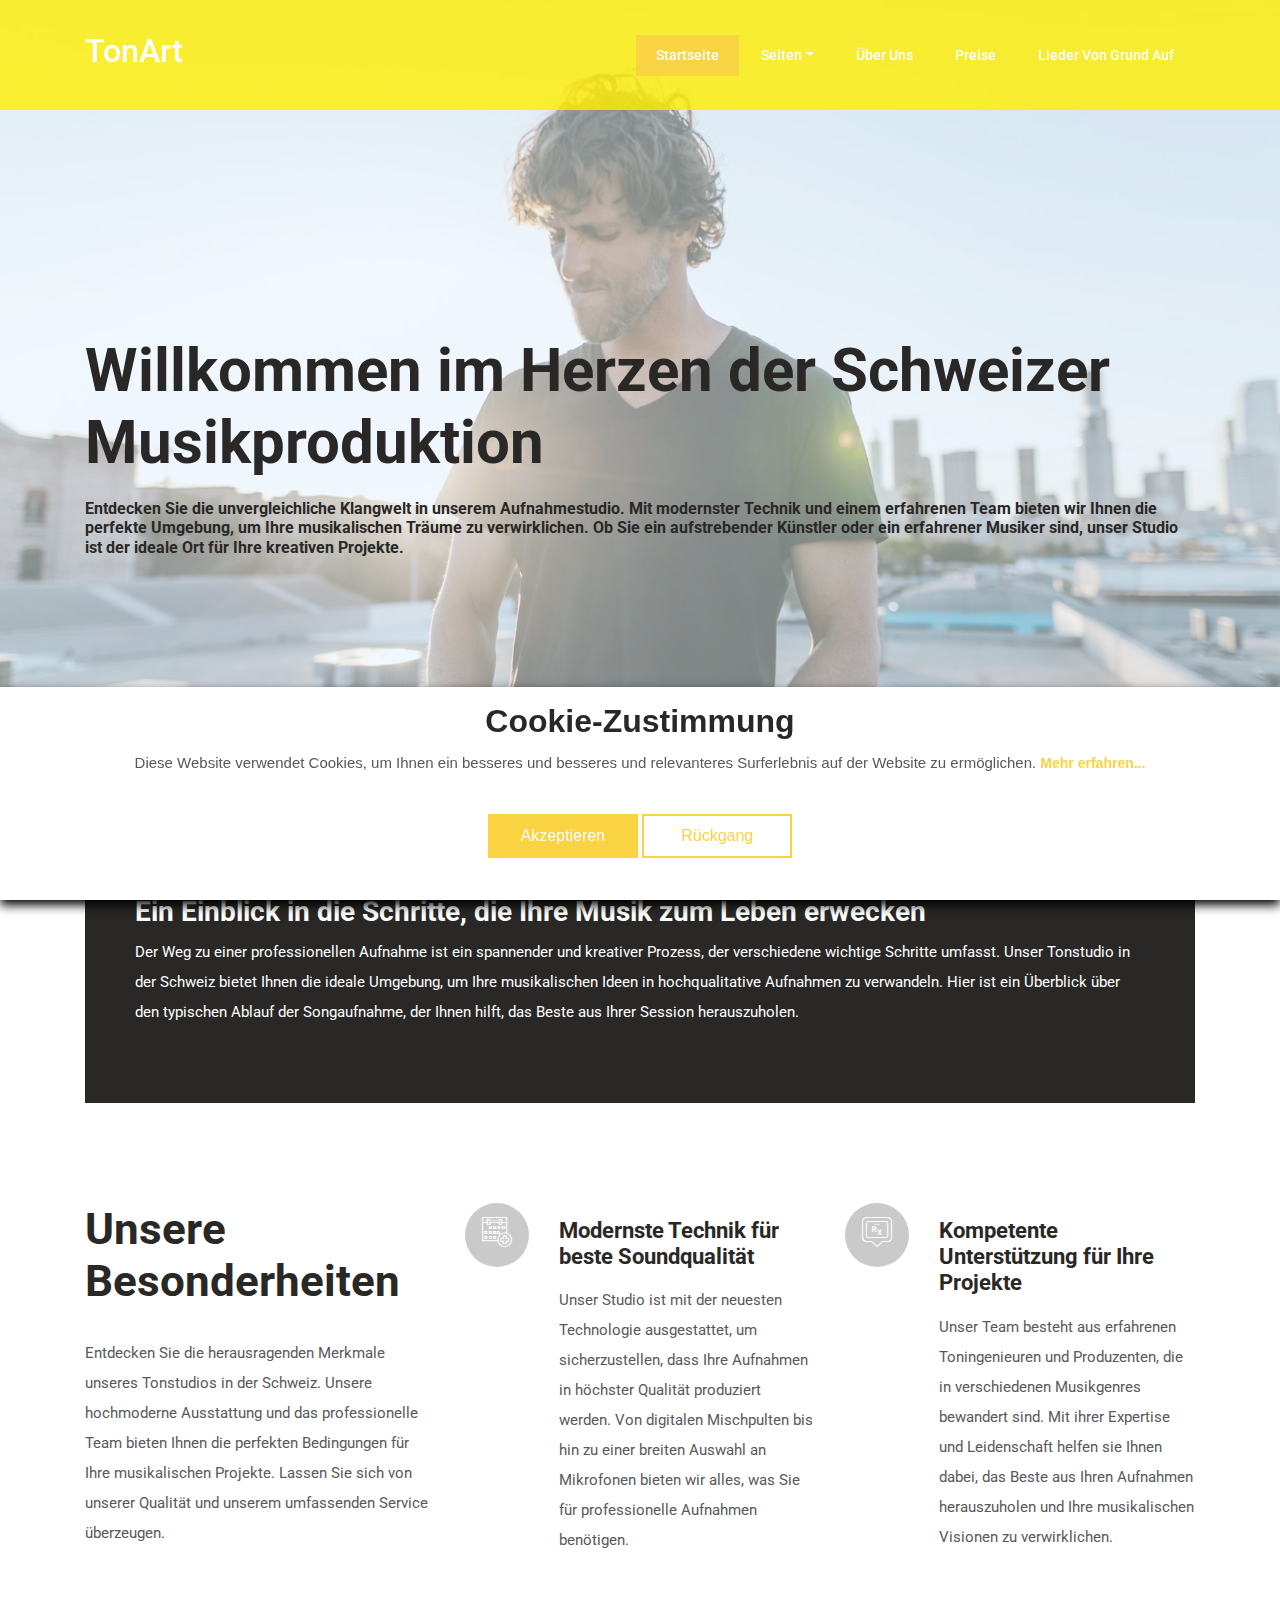
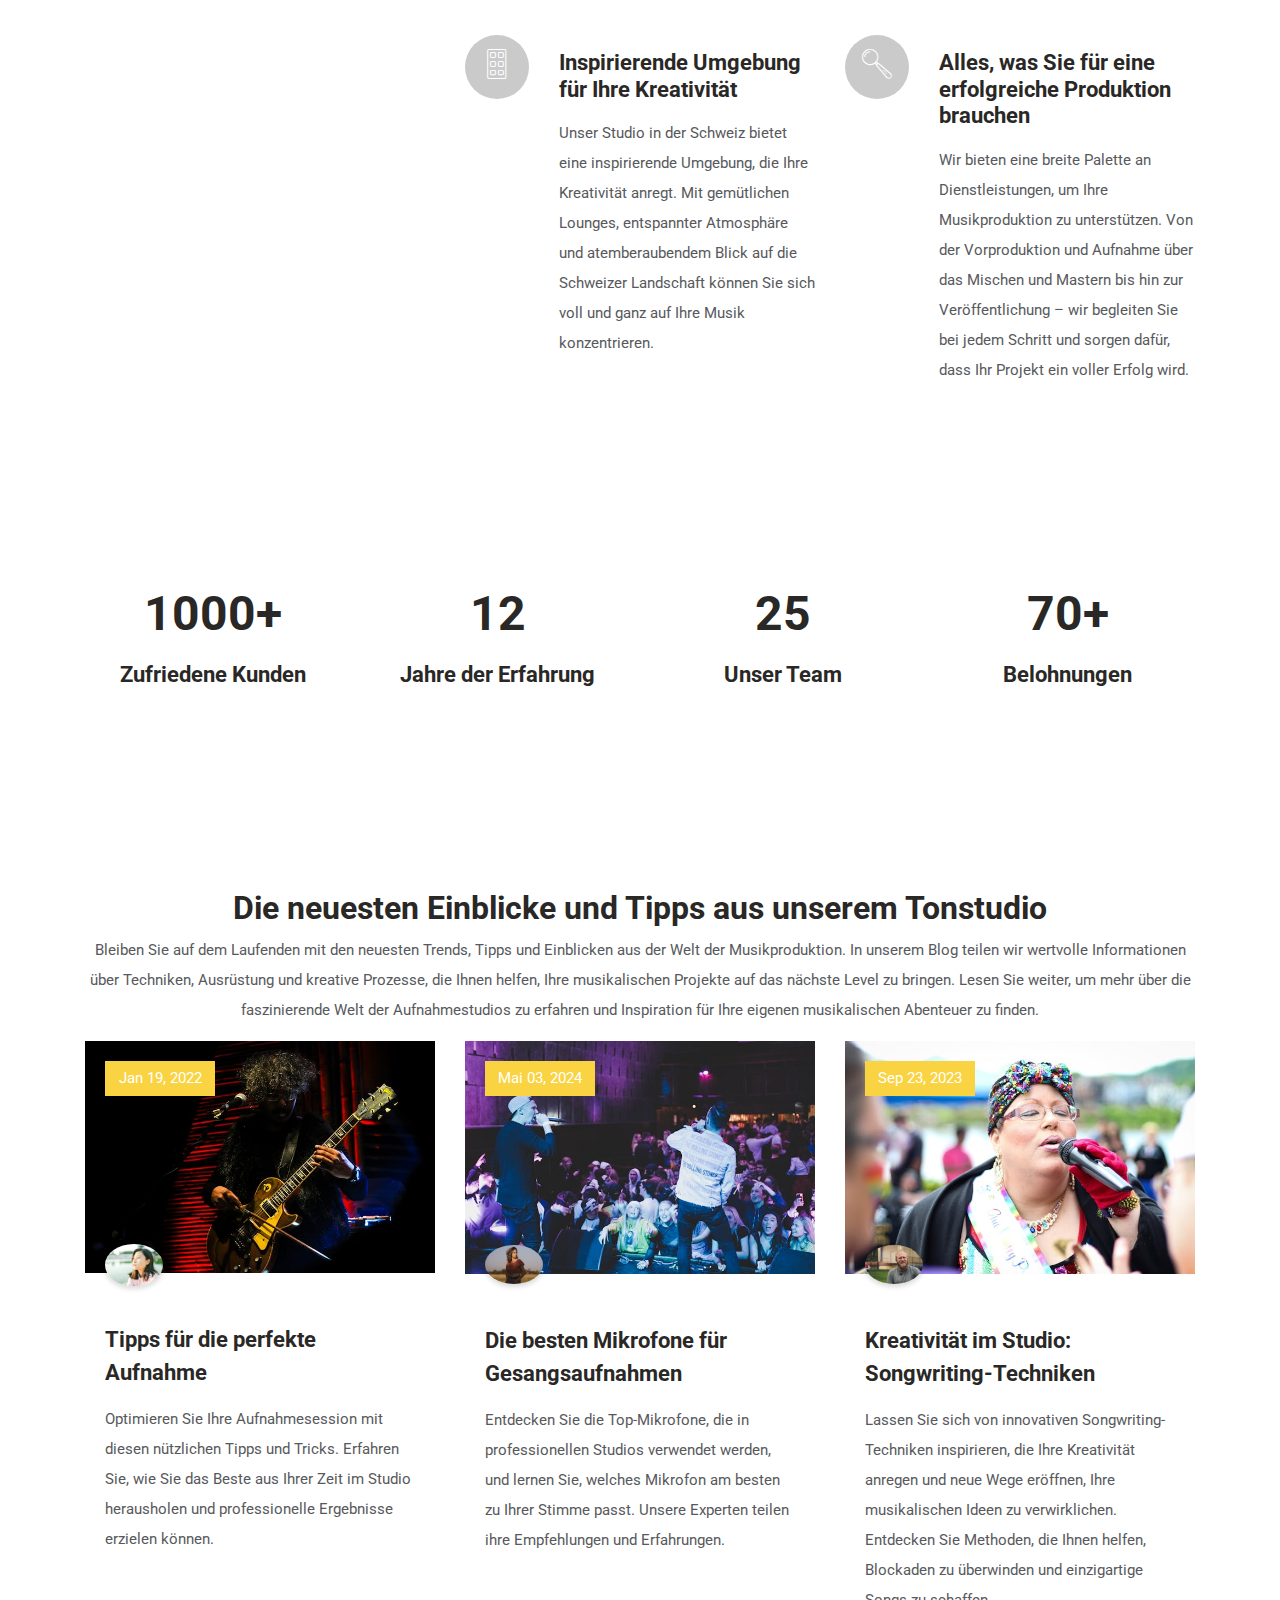
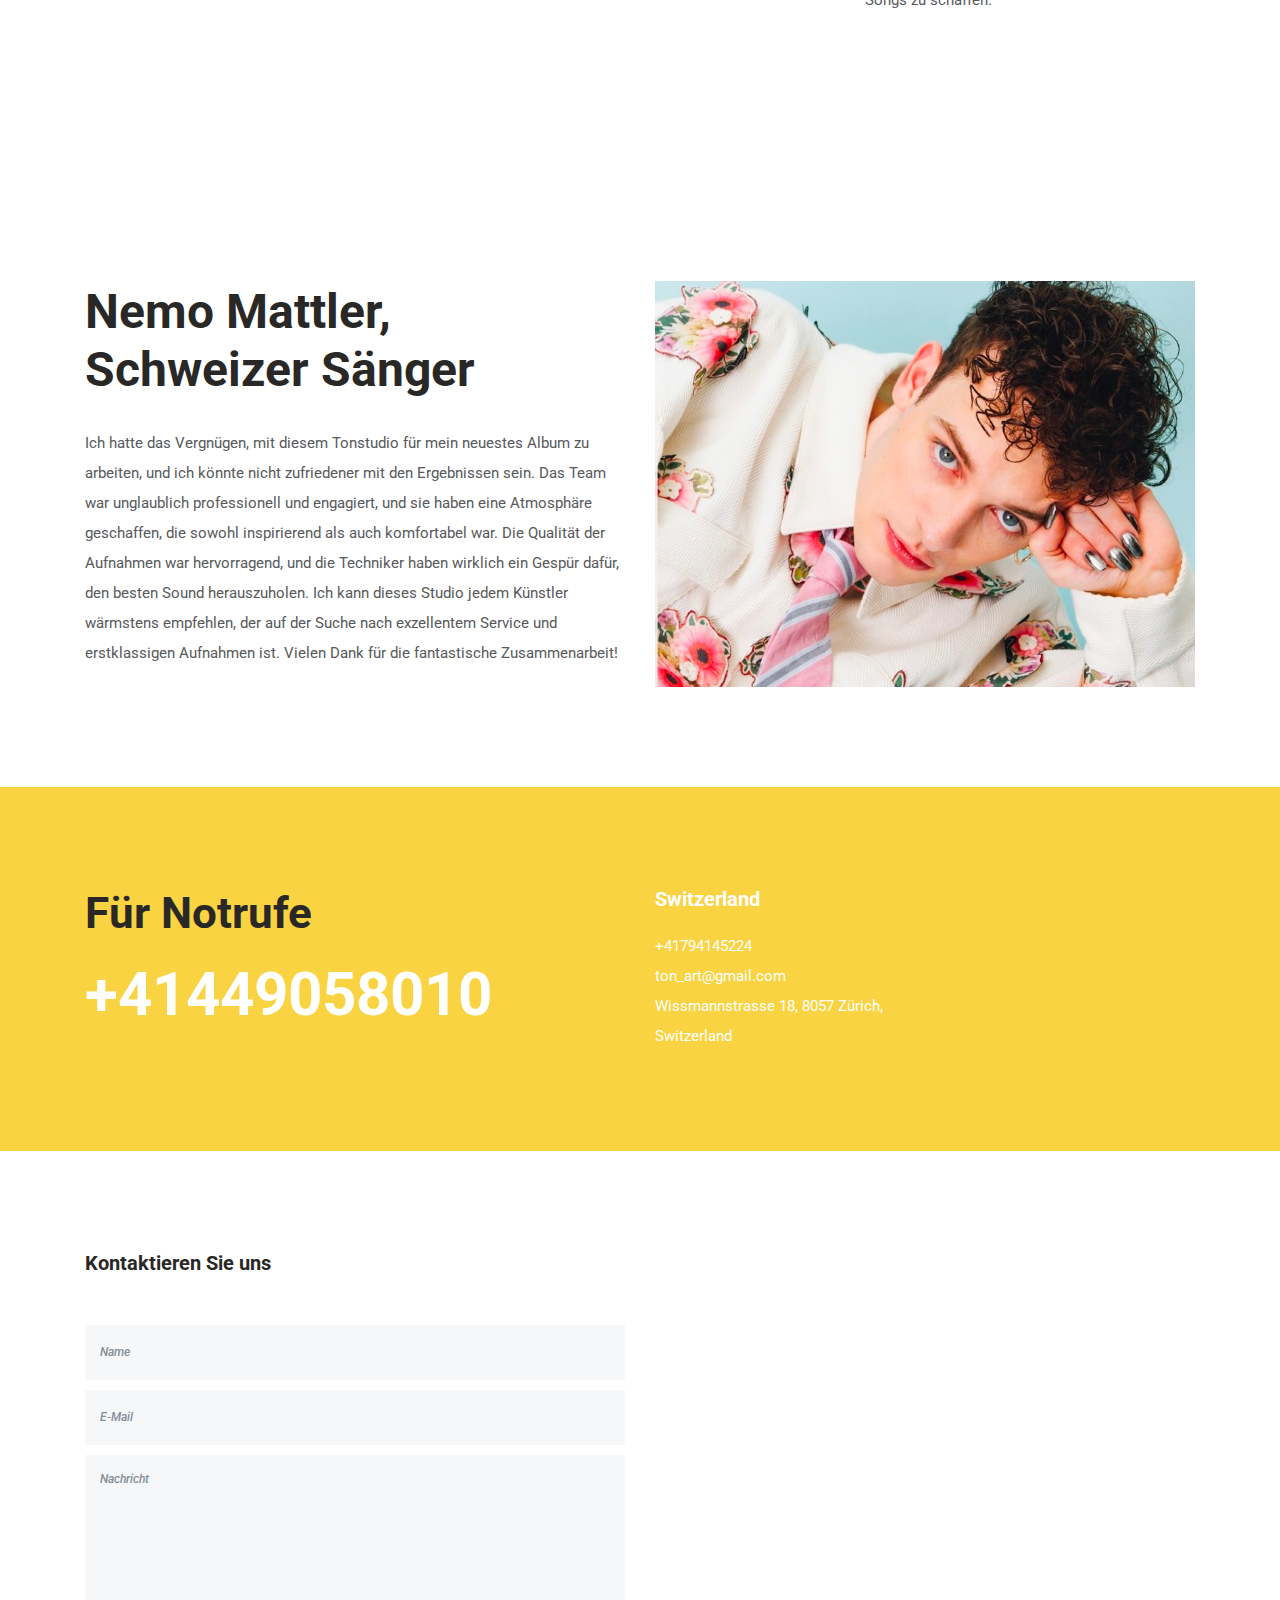
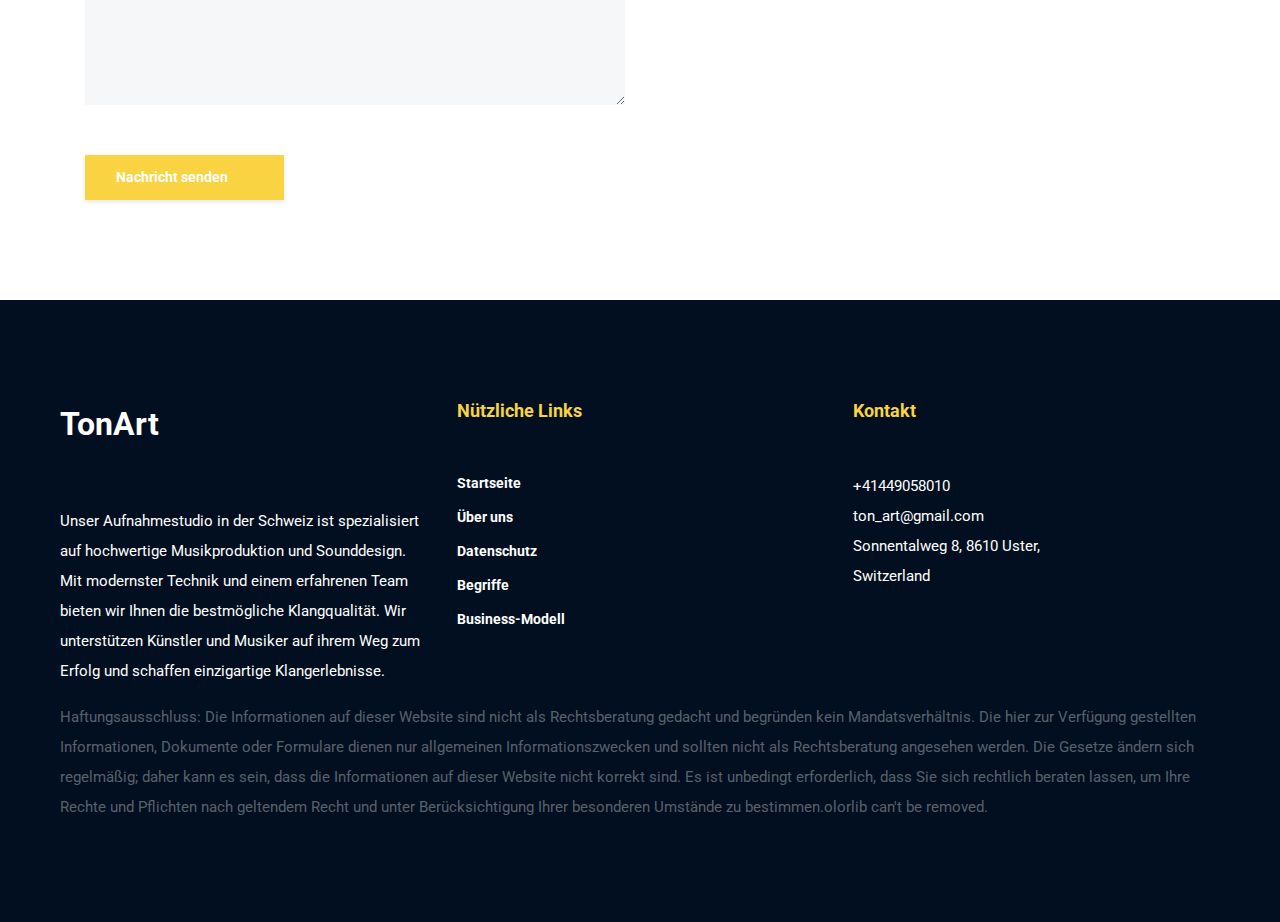
==== index.html @ a9abf03f "WIP" ====
<!DOCTYPE html>
<html lang="en">
    <head>
        <meta charset="UTF-8" />
        <meta name="description" content="" />
        <meta http-equiv="X-UA-Compatible" content="IE=edge" />
        <meta
            name="viewport"
            content="width=device-width, initial-scale=1, shrink-to-fit=no"
        />

        <!-- Title  -->
        <title>TonArt</title>

        <!-- Favicon  -->
        <link rel="icon" href="img/core-img/favicon.ico" />

        <!-- Style CSS -->
        <link rel="stylesheet" href="style.css" />
    </head>

    <body>
        <!-- Preloader -->
        <div id="preloader">
            <div class="medilife-load"></div>
        </div>

        <!-- ***** Header Area Start ***** -->
        <header class="header-area">
            <!-- Main Header Area -->
            <div class="main-header-area" id="stickyHeader">
                <div class="container h-100">
                    <div class="row h-100 align-items-center">
                        <div class="col-12 h-100">
                            <div class="main-menu h-100">
                                <nav class="navbar h-100 navbar-expand-lg">
                                    <!-- Logo Area  -->
                                    <a class="navbar-brand" href="index.html"
                                        ><h2 class="text-white">TonArt</h2></a
                                    >

                                    <button
                                        class="navbar-toggler"
                                        type="button"
                                        data-toggle="collapse"
                                        data-target="#medilifeMenu"
                                        aria-controls="medilifeMenu"
                                        aria-expanded="false"
                                        aria-label="Toggle navigation"
                                    >
                                        <span
                                            class="navbar-toggler-icon"
                                        ></span>
                                    </button>

                                    <div
                                        class="collapse navbar-collapse"
                                        id="medilifeMenu"
                                    >
                                        <!-- Menu Area -->
                                        <ul class="navbar-nav ml-auto">
                                            <li class="nav-item active">
                                                <a
                                                    class="nav-link"
                                                    href="index.html"
                                                    >Startseite
                                                    <span class="sr-only"
                                                        >(current)</span
                                                    ></a
                                                >
                                            </li>
                                            <li class="nav-item dropdown">
                                                <a
                                                    class="nav-link dropdown-toggle"
                                                    href="#"
                                                    id="navbarDropdown"
                                                    role="button"
                                                    data-toggle="dropdown"
                                                    aria-haspopup="true"
                                                    aria-expanded="false"
                                                    >Seiten</a
                                                >
                                                <div
                                                    class="dropdown-menu"
                                                    aria-labelledby="navbarDropdown"
                                                >
                                                    <a
                                                        class="dropdown-item"
                                                        href="work-with-stars.html"
                                                        >Arbeit mit Stars</a
                                                    >
                                                    <a
                                                        class="dropdown-item"
                                                        href="songs-production.html"
                                                        >Produktion von
                                                        Liedern</a
                                                    >
                                                </div>
                                            </li>
                                            <li class="nav-item">
                                                <a
                                                    class="nav-link"
                                                    href="about-us.html"
                                                    >Über uns</a
                                                >
                                            </li>
                                            <li class="nav-item">
                                                <a
                                                    class="nav-link"
                                                    href="price.html"
                                                    >Preise</a
                                                >
                                            </li>
                                            <li class="nav-item">
                                                <a
                                                    class="nav-link"
                                                    href="songs-from-scratch.html"
                                                    >Lieder von Grund auf</a
                                                >
                                            </li>
                                        </ul>
                                        <!-- Appointment Button -->
                                    </div>
                                </nav>
                            </div>
                        </div>
                    </div>
                </div>
            </div>
        </header>
        <!-- ***** Header Area End ***** -->

        <!-- ***** Hero Area Start ***** -->
        <section class="hero-area">
            <div class="hero-slides owl-carousel">
                <!-- Single Hero Slide -->
                <div
                    class="single-hero-slide bg-img bg-overlay-white"
                    style="background-image: url(img/bg-img/hero1.jpg)"
                >
                    <div class="container h-100">
                        <div class="row h-100 align-items-center">
                            <div class="col-12">
                                <div class="hero-slides-content">
                                    <h2
                                        data-animation="fadeInUp"
                                        data-delay="100ms"
                                    >
                                        Willkommen im Herzen der Schweizer
                                        Musikproduktion
                                    </h2>
                                    <h6
                                        data-animation="fadeInUp"
                                        data-delay="400ms"
                                    >
                                        Entdecken Sie die unvergleichliche
                                        Klangwelt in unserem Aufnahmestudio. Mit
                                        modernster Technik und einem erfahrenen
                                        Team bieten wir Ihnen die perfekte
                                        Umgebung, um Ihre musikalischen Träume
                                        zu verwirklichen. Ob Sie ein
                                        aufstrebender Künstler oder ein
                                        erfahrener Musiker sind, unser Studio
                                        ist der ideale Ort für Ihre kreativen
                                        Projekte.
                                    </h6>
                                </div>
                            </div>
                        </div>
                    </div>
                </div>
                <!-- Single Hero Slide -->
                <div
                    class="single-hero-slide bg-img bg-overlay-white"
                    style="background-image: url(img/bg-img/hero-2.jpg)"
                >
                    <div class="container h-100">
                        <div class="row h-100 align-items-center">
                            <div class="col-12">
                                <div class="hero-slides-content">
                                    <h2
                                        data-animation="fadeInUp"
                                        data-delay="100ms"
                                    >
                                        Professionelle Aufnahmen für jedes Genre
                                    </h2>
                                    <h6
                                        data-animation="fadeInUp"
                                        data-delay="400ms"
                                    >
                                        Unser Studio in der Schweiz ist darauf
                                        spezialisiert, Künstler aller
                                        Musikrichtungen zu unterstützen. Von Pop
                                        und Rock bis hin zu Jazz und Klassik –
                                        wir haben die Erfahrung und das
                                        Equipment, um Ihre Musik auf das nächste
                                        Level zu bringen. Vertrauen Sie auf
                                        unsere Expertise und erleben Sie
                                        professionelle Aufnahmen in höchster
                                        Qualität.
                                    </h6>
                                </div>
                            </div>
                        </div>
                    </div>
                </div>
                <!-- Single Hero Slide -->
                <div
                    class="single-hero-slide bg-img bg-overlay-white"
                    style="background-image: url(img/bg-img/hero-3.jpg)"
                >
                    <div class="container h-100">
                        <div class="row h-100 align-items-center">
                            <div class="col-12">
                                <div class="hero-slides-content">
                                    <h2
                                        data-animation="fadeInUp"
                                        data-delay="100ms"
                                    >
                                        Einzigartige Sounddesigns und
                                        maßgeschneiderte Produktion
                                    </h2>
                                    <h6
                                        data-animation="fadeInUp"
                                        data-delay="400ms"
                                    >
                                        Wir bieten maßgeschneiderte
                                        Produktionslösungen, die perfekt auf
                                        Ihre Bedürfnisse abgestimmt sind. Unser
                                        Team arbeitet eng mit Ihnen zusammen, um
                                        sicherzustellen, dass jede Note und
                                        jeder Klang genau so klingt, wie Sie es
                                        sich vorstellen. Von der ersten Idee bis
                                        zum fertigen Track – wir begleiten Sie
                                        auf jedem Schritt Ihres musikalischen
                                        Weges.
                                    </h6>
                                </div>
                            </div>
                        </div>
                    </div>
                </div>
            </div>
        </section>
        <!-- ***** Hero Area End ***** -->

        <!-- ***** Book An Appoinment Area Start ***** -->
        <div class="medilife-book-an-appoinment-area">
            <div class="container">
                <div class="row">
                    <div class="col-12">
                        <div class="appointment-form-content">
                            <div class="row no-gutters align-items-center">
                                <div class="col-12 col-lg-12">
                                    <div class="medilife-appointment-form">
                                        <h3 class="text-white">
                                            Ein Einblick in die Schritte, die
                                            Ihre Musik zum Leben erwecken
                                        </h3>
                                        <p class="text-white">
                                            Der Weg zu einer professionellen
                                            Aufnahme ist ein spannender und
                                            kreativer Prozess, der verschiedene
                                            wichtige Schritte umfasst. Unser
                                            Tonstudio in der Schweiz bietet
                                            Ihnen die ideale Umgebung, um Ihre
                                            musikalischen Ideen in
                                            hochqualitative Aufnahmen zu
                                            verwandeln. Hier ist ein Überblick
                                            über den typischen Ablauf der
                                            Songaufnahme, der Ihnen hilft, das
                                            Beste aus Ihrer Session
                                            herauszuholen.
                                        </p>
                                    </div>
                                </div>
                            </div>
                        </div>
                    </div>
                </div>
            </div>
        </div>
        <!-- ***** Book An Appoinment Area End ***** -->

        <!-- ***** About Us Area Start ***** -->
        <section class="medica-about-us-area section-padding-100-20">
            <div class="container">
                <div class="row">
                    <div class="col-12 col-lg-4">
                        <div class="medica-about-content">
                            <h2>Unsere Besonderheiten</h2>
                            <p>
                                Entdecken Sie die herausragenden Merkmale
                                unseres Tonstudios in der Schweiz. Unsere
                                hochmoderne Ausstattung und das professionelle
                                Team bieten Ihnen die perfekten Bedingungen für
                                Ihre musikalischen Projekte. Lassen Sie sich von
                                unserer Qualität und unserem umfassenden Service
                                überzeugen.
                            </p>
                        </div>
                    </div>
                    <div class="col-12 col-lg-8">
                        <div class="row">
                            <!-- Single Service Area -->
                            <div class="col-12 col-sm-6">
                                <div class="single-service-area d-flex">
                                    <div class="service-icon">
                                        <i class="icon-calendar-2"></i>
                                    </div>
                                    <div class="service-content">
                                        <h5>
                                            Modernste Technik für beste
                                            Soundqualität
                                        </h5>
                                        <p>
                                            Unser Studio ist mit der neuesten
                                            Technologie ausgestattet, um
                                            sicherzustellen, dass Ihre Aufnahmen
                                            in höchster Qualität produziert
                                            werden. Von digitalen Mischpulten
                                            bis hin zu einer breiten Auswahl an
                                            Mikrofonen bieten wir alles, was Sie
                                            für professionelle Aufnahmen
                                            benötigen.
                                        </p>
                                    </div>
                                </div>
                            </div>
                            <!-- Single Service Area -->
                            <div class="col-12 col-sm-6">
                                <div class="single-service-area d-flex">
                                    <div class="service-icon">
                                        <i class="icon-chat"></i>
                                    </div>
                                    <div class="service-content">
                                        <h5>
                                            Kompetente Unterstützung für Ihre
                                            Projekte
                                        </h5>
                                        <p>
                                            Unser Team besteht aus erfahrenen
                                            Toningenieuren und Produzenten, die
                                            in verschiedenen Musikgenres
                                            bewandert sind. Mit ihrer Expertise
                                            und Leidenschaft helfen sie Ihnen
                                            dabei, das Beste aus Ihren Aufnahmen
                                            herauszuholen und Ihre musikalischen
                                            Visionen zu verwirklichen.
                                        </p>
                                    </div>
                                </div>
                            </div>
                            <!-- Single Service Area -->
                            <div class="col-12 col-sm-6">
                                <div class="single-service-area d-flex">
                                    <div class="service-icon">
                                        <i class="icon-tablets"></i>
                                    </div>
                                    <div class="service-content">
                                        <h5>
                                            Inspirierende Umgebung für Ihre
                                            Kreativität
                                        </h5>
                                        <p>
                                            Unser Studio in der Schweiz bietet
                                            eine inspirierende Umgebung, die
                                            Ihre Kreativität anregt. Mit
                                            gemütlichen Lounges, entspannter
                                            Atmosphäre und atemberaubendem Blick
                                            auf die Schweizer Landschaft können
                                            Sie sich voll und ganz auf Ihre
                                            Musik konzentrieren.
                                        </p>
                                    </div>
                                </div>
                            </div>
                            <!-- Single Service Area -->
                            <div class="col-12 col-sm-6">
                                <div class="single-service-area d-flex">
                                    <div class="service-icon">
                                        <i class="icon-loupe"></i>
                                    </div>
                                    <div class="service-content">
                                        <h5>
                                            Alles, was Sie für eine erfolgreiche
                                            Produktion brauchen
                                        </h5>
                                        <p>
                                            Wir bieten eine breite Palette an
                                            Dienstleistungen, um Ihre
                                            Musikproduktion zu unterstützen. Von
                                            der Vorproduktion und Aufnahme über
                                            das Mischen und Mastern bis hin zur
                                            Veröffentlichung – wir begleiten Sie
                                            bei jedem Schritt und sorgen dafür,
                                            dass Ihr Projekt ein voller Erfolg
                                            wird.
                                        </p>
                                    </div>
                                </div>
                            </div>
                        </div>
                    </div>
                </div>
            </div>
        </section>
        <!-- ***** About Us Area End ***** -->

        <!-- ***** Cool Facts Area Start ***** -->
        <section class="medilife-cool-facts-area section-padding-100-0">
            <div class="container">
                <div class="row">
                    <!-- Single Cool Fact-->
                    <div class="col-12 col-sm-6 col-lg-3">
                        <div class="single-cool-fact-area text-center mb-100">
                            <h2><span class="counter">1000</span>+</h2>
                            <h6>Zufriedene Kunden</h6>
                        </div>
                    </div>
                    <!-- Single Cool Fact-->
                    <div class="col-12 col-sm-6 col-lg-3">
                        <div class="single-cool-fact-area text-center mb-100">
                            <h2><span class="counter">12</span></h2>
                            <h6>Jahre der Erfahrung</h6>
                        </div>
                    </div>
                    <!-- Single Cool Fact-->
                    <div class="col-12 col-sm-6 col-lg-3">
                        <div class="single-cool-fact-area text-center mb-100">
                            <h2><span class="counter">25</span></h2>
                            <h6>Unser Team</h6>
                        </div>
                    </div>
                    <!-- Single Cool Fact-->
                    <div class="col-12 col-sm-6 col-lg-3">
                        <div class="single-cool-fact-area text-center mb-100">
                            <h2><span class="counter">70</span>+</h2>
                            <h6>Belohnungen</h6>
                        </div>
                    </div>
                </div>
            </div>
        </section>
        <!-- ***** Cool Facts Area End ***** -->

        <!-- ***** Blog Area Start ***** -->
        <div class="medilife-blog-area section-padding-100-0">
            <div class="container">
                <h2 class="text-center">
                    Die neuesten Einblicke und Tipps aus unserem Tonstudio
                </h2>
                <p class="text-center">
                    Bleiben Sie auf dem Laufenden mit den neuesten Trends, Tipps
                    und Einblicken aus der Welt der Musikproduktion. In unserem
                    Blog teilen wir wertvolle Informationen über Techniken,
                    Ausrüstung und kreative Prozesse, die Ihnen helfen, Ihre
                    musikalischen Projekte auf das nächste Level zu bringen.
                    Lesen Sie weiter, um mehr über die faszinierende Welt der
                    Aufnahmestudios zu erfahren und Inspiration für Ihre eigenen
                    musikalischen Abenteuer zu finden.
                </p>
                <div class="row">
                    <!-- Single Blog Area -->
                    <div class="col-12 col-md-6 col-lg-4">
                        <div class="single-blog-area mb-100">
                            <!-- Post Thumbnail -->
                            <div class="blog-post-thumbnail">
                                <img src="img/blog-img/1.jpg" alt="" />
                                <!-- Post Date -->
                                <div class="post-date">
                                    <a href="#">Jan 19, 2022</a>
                                </div>
                            </div>
                            <!-- Post Content -->
                            <div class="post-content">
                                <div class="post-author">
                                    <a href="#"
                                        ><img src="img/blog-img/p1.jpg" alt=""
                                    /></a>
                                </div>
                                <a href="#" class="headline"
                                    >Tipps für die perfekte Aufnahme</a
                                >
                                <p>
                                    Optimieren Sie Ihre Aufnahmesession mit
                                    diesen nützlichen Tipps und Tricks. Erfahren
                                    Sie, wie Sie das Beste aus Ihrer Zeit im
                                    Studio herausholen und professionelle
                                    Ergebnisse erzielen können.
                                </p>
                            </div>
                        </div>
                    </div>
                    <!-- Single Blog Area -->
                    <div class="col-12 col-md-6 col-lg-4">
                        <div class="single-blog-area mb-100">
                            <!-- Post Thumbnail -->
                            <div class="blog-post-thumbnail">
                                <img src="img/blog-img/2.jpg" alt="" />
                                <!-- Post Date -->
                                <div class="post-date">
                                    <a href="#">Mai 03, 2024</a>
                                </div>
                            </div>
                            <!-- Post Content -->
                            <div class="post-content">
                                <div class="post-author">
                                    <a href="#"
                                        ><img src="img/blog-img/p2.jpg" alt=""
                                    /></a>
                                </div>
                                <a href="#" class="headline"
                                    >Die besten Mikrofone für
                                    Gesangsaufnahmen</a
                                >
                                <p>
                                    Entdecken Sie die Top-Mikrofone, die in
                                    professionellen Studios verwendet werden,
                                    und lernen Sie, welches Mikrofon am besten
                                    zu Ihrer Stimme passt. Unsere Experten
                                    teilen ihre Empfehlungen und Erfahrungen.
                                </p>
                            </div>
                        </div>
                    </div>
                    <!-- Single Blog Area -->
                    <div class="col-12 col-md-6 col-lg-4">
                        <div class="single-blog-area mb-100">
                            <!-- Post Thumbnail -->
                            <div class="blog-post-thumbnail">
                                <img src="img/blog-img/3.jpg" alt="" />
                                <!-- Post Date -->
                                <div class="post-date">
                                    <a href="#">Sep 23, 2023</a>
                                </div>
                            </div>
                            <!-- Post Content -->
                            <div class="post-content">
                                <div class="post-author">
                                    <a href="#"
                                        ><img src="img/blog-img/p3.jpg" alt=""
                                    /></a>
                                </div>
                                <a href="#" class="headline"
                                    >Kreativität im Studio:
                                    Songwriting-Techniken</a
                                >
                                <p>
                                    Lassen Sie sich von innovativen
                                    Songwriting-Techniken inspirieren, die Ihre
                                    Kreativität anregen und neue Wege eröffnen,
                                    Ihre musikalischen Ideen zu verwirklichen.
                                    Entdecken Sie Methoden, die Ihnen helfen,
                                    Blockaden zu überwinden und einzigartige
                                    Songs zu schaffen.
                                </p>
                            </div>
                        </div>
                    </div>
                </div>
            </div>
        </div>
        <!-- ***** Blog Area End ***** -->

        <!-- ***** Features Area Start ***** -->
        <div class="medilife-features-area section-padding-100">
            <div class="container">
                <div class="row align-items-center">
                    <div class="col-12 col-lg-6">
                        <div class="features-content">
                            <h2>Nemo Mattler, Schweizer Sänger</h2>
                            <p>
                                Ich hatte das Vergnügen, mit diesem Tonstudio
                                für mein neuestes Album zu arbeiten, und ich
                                könnte nicht zufriedener mit den Ergebnissen
                                sein. Das Team war unglaublich professionell und
                                engagiert, und sie haben eine Atmosphäre
                                geschaffen, die sowohl inspirierend als auch
                                komfortabel war. Die Qualität der Aufnahmen war
                                hervorragend, und die Techniker haben wirklich
                                ein Gespür dafür, den besten Sound
                                herauszuholen. Ich kann dieses Studio jedem
                                Künstler wärmstens empfehlen, der auf der Suche
                                nach exzellentem Service und erstklassigen
                                Aufnahmen ist. Vielen Dank für die fantastische
                                Zusammenarbeit!
                            </p>
                        </div>
                    </div>
                    <div class="col-12 col-lg-6">
                        <div class="features-thumbnail">
                            <img src="img/bg-img/medical1.jpg" alt="" />
                        </div>
                    </div>
                </div>
            </div>
        </div>
        <!-- ***** Features Area End ***** -->

        <!-- ***** Emergency Area Start ***** -->
        <div class="medilife-emergency-area section-padding-100-50">
            <div class="container">
                <div class="row">
                    <div class="col-12 col-lg-6">
                        <div class="emergency-content">
                            <h2>Für Notrufe</h2>
                            <h3>+41449058010</h3>
                        </div>
                    </div>
                    <div class="col-12 col-lg-6">
                        <div class="row">
                            <!-- Single Emergency Helpline -->
                            <div class="col-12 col-sm-6">
                                <div class="single-emergency-helpline mb-50">
                                    <h5>Switzerland</h5>
                                    <p>
                                        +41794145224 <br />
                                        ton_art@gmail.com <br />
                                        Wissmannstrasse 18, 8057 Zürich, <br />
                                        Switzerland
                                    </p>
                                </div>
                            </div>
                            <!-- Single Emergency Helpline -->
                        </div>
                    </div>
                </div>
            </div>
        </div>
        <!-- ***** Emergency Area End ***** -->

        <section class="medilife-contact-area section-padding-100">
            <div class="container">
                <div class="row">
                    <!-- Contact Form Area -->
                    <div class="col-12 col-lg-6">
                        <div class="contact-form">
                            <h5 class="mb-50">Kontaktieren Sie uns</h5>

                            <form action="#" method="post">
                                <div class="form-group">
                                    <input
                                        type="text"
                                        class="form-control"
                                        id="contact-name"
                                        placeholder="Name"
                                    />
                                </div>
                                <div class="form-group">
                                    <input
                                        type="email"
                                        class="form-control"
                                        id="email"
                                        placeholder="E-Mail"
                                    />
                                    <div id="result" style="color: red"></div>
                                </div>
                                <div class="form-group">
                                    <textarea
                                        class="form-control"
                                        name="message"
                                        id="message"
                                        cols="30"
                                        rows="10"
                                        placeholder="Nachricht"
                                    ></textarea>
                                </div>
                                <button
                                    type="submit"
                                    class="btn medilife-btn"
                                    id="submit"
                                    onclick="sendForm()"
                                >
                                    Nachricht senden
                                </button>
                            </form>
                        </div>
                    </div>

                    <div class="col-12 col-lg-6">
                        <div class="content-sidebar">
                            <iframe
                                src="https://www.google.com/maps/embed?pb=!1m18!1m12!1m3!1d4503.320426214229!2d8.710450298587311!3d47.341828642704336!2m3!1f0!2f0!3f0!3m2!1i1024!2i768!4f13.1!3m3!1m2!1s0x479aa4b07489e6b5%3A0x5093fdd7b6ad40e3!2sGenossenschaft%20Sonnenb%C3%BChl!5e0!3m2!1suk!2sua!4v1718358258222!5m2!1suk!2sua"
                                width="100%"
                                height="450"
                                style="border: 0"
                                allowfullscreen=""
                                loading="lazy"
                                referrerpolicy="no-referrer-when-downgrade"
                            ></iframe>
                        </div>
                    </div>
                </div>
            </div>
        </section>

        <!-- ***** Footer Area Start ***** -->
        <footer class="footer-area section-padding-100">
            <!-- Main Footer Area -->
            <div class="main-footer-area mb-3">
                <div class="container-fluid">
                    <div class="row">
                        <div class="col-12 col-sm-6 col-xl-4">
                            <div class="footer-widget-area">
                                <div class="footer-logo">
                                    <a class="navbar-brand" href="index.html"
                                        ><h2 class="text-white">TonArt</h2></a
                                    >
                                </div>
                                <p>
                                    Unser Aufnahmestudio in der Schweiz ist
                                    spezialisiert auf hochwertige
                                    Musikproduktion und Sounddesign. Mit
                                    modernster Technik und einem erfahrenen Team
                                    bieten wir Ihnen die bestmögliche
                                    Klangqualität. Wir unterstützen Künstler und
                                    Musiker auf ihrem Weg zum Erfolg und
                                    schaffen einzigartige Klangerlebnisse.
                                </p>
                            </div>
                        </div>

                        <div class="col-12 col-sm-6 col-xl-4">
                            <div class="footer-widget-area">
                                <div class="widget-title">
                                    <h6>Nützliche Links</h6>
                                </div>
                                <!-- Nav -->
                                <ul>
                                    <p>
                                        <li>
                                            <a href="index.html">Startseite</a>
                                        </li>
                                    </p>
                                    <p>
                                        <li>
                                            <a href="about-us.html">Über uns</a>
                                        </li>
                                    </p>
                                    <p>
                                        <li>
                                            <a href="privacy-policy.html"
                                                >Datenschutz</a
                                            >
                                        </li>
                                    </p>

                                    <p>
                                        <li>
                                            <a href="terms-of-use.html"
                                                >Begriffe</a
                                            >
                                        </li>
                                    </p>
                                    <p>
                                        <li>
                                            <a href="bussines-model.html"
                                                >Business-Modell</a
                                            >
                                        </li>
                                    </p>
                                </ul>
                            </div>
                        </div>

                        <div class="col-12 col-sm-6 col-xl-4">
                            <div class="footer-widget-area">
                                <div class="widget-title">
                                    <h6>Kontakt</h6>
                                </div>
                                <!-- Nav -->
                                <div class="single-emergency-helpline mb-50">
                                    <p>
                                        +41449058010 <br />
                                        ton_art@gmail.com <br />
                                        Sonnentalweg 8, 8610 Uster, <br />
                                        Switzerland
                                    </p>
                                </div>
                            </div>
                        </div>
                    </div>
                </div>
            </div>

            <!-- Bottom Footer Area -->
            <div class="bottom-footer-area">
                <div class="container-fluid">
                    <div class="row">
                        <div class="col-12">
                            <div class="bottom-footer-content">
                                <!-- Copywrite Text -->
                                <div class="copywrite-text">
                                    <p>
                                        Haftungsausschluss: Die Informationen
                                        auf dieser Website sind nicht als
                                        Rechtsberatung gedacht und begründen
                                        kein Mandatsverhältnis. Die hier zur
                                        Verfügung gestellten Informationen,
                                        Dokumente oder Formulare dienen nur
                                        allgemeinen Informationszwecken und
                                        sollten nicht als Rechtsberatung
                                        angesehen werden. Die Gesetze ändern
                                        sich regelmäßig; daher kann es sein,
                                        dass die Informationen auf dieser
                                        Website nicht korrekt sind. Es ist
                                        unbedingt erforderlich, dass Sie sich
                                        rechtlich beraten lassen, um Ihre Rechte
                                        und Pflichten nach geltendem Recht und
                                        unter Berücksichtigung Ihrer besonderen
                                        Umstände zu bestimmen.olorlib can't be
                                        removed.
                                    </p>
                                </div>
                            </div>
                        </div>
                    </div>
                </div>
            </div>
        </footer>
        <!-- ***** Footer Area End ***** -->

        <!-- Cookie banner -->
        <div class="cookie-wrapper show">
            <div>
                <i class="bx bx-cookie"></i>
                <h2 style="text-align: center">Cookie-Zustimmung</h2>
            </div>

            <div class="data">
                <p>
                    Diese Website verwendet Cookies, um Ihnen ein besseres und
                    besseres und relevanteres Surferlebnis auf der Website zu
                    ermöglichen.
                    <a href="#">Mehr erfahren...</a>
                </p>
            </div>

            <div class="buttons">
                <button class="cookie-button" id="acceptBtn">
                    Akzeptieren
                </button>
                <button class="cookie-button" id="declineBtn">Rückgang</button>
            </div>
        </div>
        <!-- End Cookie banner -->

        <!-- jQuery (Necessary for All JavaScript Plugins) -->
        <script src="js/jquery/jquery-2.2.4.min.js"></script>
        <!-- Popper js -->
        <script src="js/popper.min.js"></script>
        <!-- Bootstrap js -->
        <script src="js/bootstrap.min.js"></script>
        <!-- Plugins js -->
        <script src="js/plugins.js"></script>
        <!-- Active js -->
        <script src="js/active.js"></script>
        <script src="js/cookiebanner.js"></script>
        <script src="js/contact-form.js"></script>
    </body>
</html>
---- style.css ----
/* :: 1.0 Import Fonts */
@import url('https://fonts.googleapis.com/css?family=Roboto:300,400,500,700,900');
/* :: 2.0 Import All CSS */
@import url(css/bootstrap.min.css);
@import url(css/animate.css);
@import url(css/owl.carousel.css);
@import url(css/magnific-popup.css);
@import url(css/font-awesome.min.css);
@import url(css/themify-icons.css);
@import url(css/medilife-icons.css);
@import url(css/nice-select.css);
/* :: 3.0 Base CSS */
* {
    margin: 0;
    padding: 0;
}

body {
    font-family: 'Roboto', sans-serif;
}

h1,
h2,
h3,
h4,
h5,
h6 {
    color: #292826;
    font-weight: 700;
}

p {
    color: #57595c;
    font-size: 15px;
    line-height: 2;
    font-weight: 400;
}

a {
    -webkit-transition-duration: 500ms;
    transition-duration: 500ms;
    text-decoration: none;
    outline: none;
    font-size: 14px;
    font-weight: 700;
}
a:hover,
a:focus {
    -webkit-transition-duration: 500ms;
    transition-duration: 500ms;
    text-decoration: none;
    outline: none;
    font-size: 14px;
    font-weight: 700;
}

#preloader {
    overflow: hidden;
    height: 100%;
    left: 0;
    position: fixed;
    top: 0;
    width: 100%;
    z-index: 100000;
    background-color: #f9d341;
}

.medilife-load {
    -webkit-animation: 2000ms linear 0s normal none infinite running
        medilife-load;
    animation: 2000ms linear 0s normal none infinite running medilife-load;
    background: transparent;
    border-color: #ffffff;
    border-top-color: #f9d341;
    border-left-color: #f9d341;
    border-right-color: #f9d341;
    border-radius: 50%;
    border-style: solid;
    border-width: 2px;
    height: 50px;
    left: calc(50% - 25px);
    position: relative;
    top: calc(50% - 25px);
    width: 50px;
    z-index: 9;
}

@-webkit-keyframes medilife-load {
    0% {
        -webkit-transform: rotate(0deg);
        transform: rotate(0deg);
    }
    100% {
        -webkit-transform: rotate(360deg);
        transform: rotate(360deg);
    }
}
@keyframes medilife-load {
    0% {
        -webkit-transform: rotate(0deg);
        transform: rotate(0deg);
    }
    100% {
        -webkit-transform: rotate(360deg);
        transform: rotate(360deg);
    }
}
ul,
ol {
    margin: 0;
}
ul li,
ol li {
    list-style: none;
}

img {
    height: auto;
    max-width: 100%;
}

.medica-table {
    display: table;
    z-index: 9;
    position: absolute;
    width: 100%;
    height: 100%;
    margin: 0;
}

.medica-table-cell {
    display: table-cell;
    vertical-align: middle;
}

.mt-15 {
    margin-top: 15px;
}

.mt-30 {
    margin-top: 30px;
}

.mt-50 {
    margin-top: 50px;
}

.mt-70 {
    margin-top: 70px;
}

.mt-100 {
    margin-top: 100px;
}

.mb-15 {
    margin-bottom: 15px;
}

.mb-30 {
    margin-bottom: 30px;
}

.mb-50 {
    margin-bottom: 50px;
}

.ml-15 {
    margin-left: 15px;
}

.ml-30 {
    margin-left: 30px;
}

.mr-15 {
    margin-right: 15px;
}

.mr-30 {
    margin-right: 30px;
}

.mb-70 {
    margin-bottom: 70px;
}

.mb-100 {
    margin-bottom: 100px;
}

.bg-img {
    background-position: center center;
    background-size: cover;
    background-repeat: no-repeat;
}

.bg-transparent {
    background-color: transparent;
}

.bg-transparent-dark {
    background-color: rgba(0, 0, 0, 0.5) !important;
}

.bg-transparent-light {
    background-color: rgba(255, 255, 255, 0.5) !important;
}

.font-bold {
    font-weight: 700;
}

.font-light {
    font-weight: 300;
}

.height-500 {
    height: 500px !important;
}

.height-600 {
    height: 600px !important;
}

.height-700 {
    height: 700px !important;
}

.height-800 {
    height: 800px !important;
}

#scrollUp {
    background-color: #f9d341;
    border-radius: 50%;
    bottom: 60px;
    right: 60px;
    box-shadow: 0 2px 6px 0 rgba(0, 0, 0, 0.3);
    color: #ffffff;
    font-size: 30px;
    height: 70px;
    text-align: center;
    width: 70px;
    line-height: 66px;
    -webkit-transition-duration: 500ms;
    transition-duration: 500ms;
}
#scrollUp:hover {
    background-color: #292826;
}
@media only screen and (min-width: 768px) and (max-width: 991px) {
    #scrollUp {
        bottom: 30px;
        right: 30px;
        height: 50px;
        width: 50px;
        line-height: 46px;
    }
}
@media only screen and (max-width: 767px) {
    #scrollUp {
        bottom: 30px;
        right: 30px;
        height: 50px;
        width: 50px;
        line-height: 46px;
    }
}

.section-padding-100 {
    padding: 100px 0;
}

.section-padding-50 {
    padding: 50px 0;
}

.section-padding-50-0 {
    padding: 50px 0 0 0;
}

.section-padding-100-70 {
    padding: 100px 0 70px;
}

.section-padding-100-50 {
    padding: 100px 0 50px;
}

.section-padding-100-0 {
    padding: 100px 0 0;
}

.section-padding-0-100 {
    padding: 0 0 100px;
}

.section-padding-100-20 {
    padding: 100px 0 20px 0;
}

.section-heading {
    text-align: center;
    margin-bottom: 80px;
    position: relative;
    z-index: 1;
}
.section-heading h2 {
    font-size: 44px;
    margin-bottom: 0;
}

.btn {
    box-shadow: 0 2px 5px rgba(0, 0, 0, 0.1);
}
.btn:hover,
.btn:focus {
    box-shadow: 0 5px 20px rgba(0, 0, 0, 0.15);
}

.medilife-btn {
    display: inline-block;
    color: #ffffff;
    background-color: #f9d341;
    height: 45px;
    padding: 0 55px 0 30px;
    line-height: 42px;
    font-size: 14px;
    min-width: 140px;
    border-radius: 0;
    font-weight: 700;
    position: relative;
    z-index: 1;
    -webkit-transition-duration: 500ms;
    transition-duration: 500ms;
}
.medilife-btn span {
    width: 40px;
    height: 45px;
    background-color: #292826;
    display: inline-block;
    position: absolute;
    top: -1px;
    right: -1px;
    font-size: 24px;
    color: #ffffff;
    font-weight: 500;
    -webkit-transition-duration: 500ms;
    transition-duration: 500ms;
}
.medilife-btn:hover,
.medilife-btn:focus {
    background-color: #292826;
    color: #ffffff;
}
.medilife-btn:hover span,
.medilife-btn:focus span {
    color: #ffffff;
    background-color: #f9d341;
}
.medilife-btn.btn-2 {
    background-color: #292826;
    color: #ffffff;
}
.medilife-btn.btn-2 span {
    color: #ffffff;
    background-color: #f9d341;
}
.medilife-btn.btn-2:hover,
.medilife-btn.btn-2:focus {
    background-color: #f9d341;
    color: #ffffff;
}
.medilife-btn.btn-2:hover span,
.medilife-btn.btn-2:focus span {
    color: #ffffff;
    background-color: #292826;
}
.medilife-btn.btn-3 {
    background-color: #ffffff;
    color: #292826;
    border: 2px solid;
    border-color: #f9d341;
}
.medilife-btn.btn-3 span {
    top: -2px;
    right: -2px;
}
.medilife-btn.btn-4 {
    background-color: #ffffff;
    color: #292826;
    border: 2px solid;
    border-color: #f9d341;
}
.medilife-btn.btn-4 span {
    background-color: #f9d341;
    top: -2px;
    right: -2px;
}

.medilife-appoint-btn {
    display: inline-block;
    color: #ffffff;
    background-color: #ff0000;
    height: 50px;
    padding: 0 15px;
    line-height: 50px;
    font-size: 14px;
    min-width: 140px;
    border-radius: 0;
    font-weight: 500;
    -webkit-transition-duration: 500ms;
    transition-duration: 500ms;
    text-transform: uppercase;
    box-shadow: none;
}
.medilife-appoint-btn span {
    font-weight: 700;
}
.medilife-appoint-btn:hover,
.medilife-appoint-btn:focus {
    color: #f9d341;
    background-color: #ffffff;
    box-shadow: none;
    font-weight: 500;
}
.medilife-appoint-btn:hover span,
.medilife-appoint-btn:focus span {
    font-weight: 700;
}
@media only screen and (min-width: 768px) and (max-width: 991px) {
    .medilife-appoint-btn {
        margin-top: 30px;
    }
}
@media only screen and (max-width: 767px) {
    .medilife-appoint-btn {
        margin-top: 10px;
    }
}

.bg-overlay {
    position: relative;
    z-index: 1;
}
.bg-overlay::after {
    position: absolute;
    z-index: -1;
    top: 0;
    left: 0;
    width: 100%;
    height: 100%;
    background-color: #f9d341;
    opacity: 0.85;
    content: '';
}

.bg-overlay-black {
    position: relative;
    z-index: 1;
}
.bg-overlay-black::after {
    position: absolute;
    z-index: 1;
    top: 0;
    left: 0;
    width: 100%;
    height: 100%;
    background-color: #000;
    opacity: 0.85;
    content: '';
}

.bg-overlay-white {
    position: relative;
    z-index: 1;
}
.bg-overlay-white::after {
    position: absolute;
    z-index: -2;
    top: 0;
    left: 0;
    width: 100%;
    height: 100%;
    background-color: rgba(230, 241, 255, 0.5);
    content: '';
}

.bg-gray {
    background-color: #f5f7f9;
}

.row-reverse {
    -webkit-box-orient: horizontal;
    -webkit-box-direction: reverse;
    -ms-flex-direction: row-reverse;
    flex-direction: row-reverse;
}

.nicescroll-rails {
    z-index: 999999 !important;
}

/* :: 4.0 Header Area CSS */
.header-area {
    position: absolute;
    z-index: 10000;
    width: 100%;
    height: auto;
    -webkit-transition-duration: 500ms;
    transition-duration: 500ms;
}

.top-header-area {
    position: relative;
    z-index: 1;
    height: 45px;
    background-color: #292826;
}
.top-header-area p {
    margin-bottom: 0;
    color: #b5b5b5;
}
.top-header-area p span {
    color: #f9d341;
}
@media only screen and (min-width: 768px) and (max-width: 991px) {
    .top-header-area p {
        font-size: 13px;
    }
}
@media only screen and (max-width: 767px) {
    .top-header-area p {
        font-size: 12px;
    }
}
@media only screen and (max-width: 767px) {
    .top-header-area {
        height: auto;
        padding: 15px 0;
    }
}

.main-header-area {
    width: 100%;
    height: 110px;
    position: relative;
    z-index: 1;
    background-color: rgb(255 238 0 / 80%);
    -webkit-transition-duration: 500ms;
    transition-duration: 500ms;
}
@media only screen and (min-width: 768px) and (max-width: 991px) {
    .main-header-area {
        height: 80px;
    }
}
@media only screen and (max-width: 767px) {
    .main-header-area {
        height: 70px;
    }
}

.is-sticky .main-header-area {
    width: 100%;
    z-index: 10000 !important;
    height: 80px;
    box-shadow: 0 10px 10px 0 rgba(0, 0, 0, 0.2);
    background-color: #292826;
}
@media only screen and (max-width: 767px) {
    .is-sticky .main-header-area {
        height: 70px;
    }
}

.header-area .main-menu .nav-link {
    font-size: 14px;
    text-transform: capitalize;
    padding: 10px 20px;
    color: #ffffff;
    font-weight: 500;
    margin: 0 1px;
}
.header-area .main-menu .nav-link:hover {
    background-color: #f9d341;
}
.header-area .main-menu .nav-link:focus {
    background-color: #f9d341;
}
@media only screen and (min-width: 992px) and (max-width: 1199px) {
    .header-area .main-menu .nav-link {
        padding: 10px;
    }
}
@media only screen and (min-width: 768px) and (max-width: 991px) {
    .header-area .main-menu .nav-link {
        padding: 10px 30px;
        margin: 1px 0;
    }
}
@media only screen and (max-width: 767px) {
    .header-area .main-menu .nav-link {
        padding: 10px 30px;
        margin: 1px 0;
    }
}

.header-area .main-menu .nav-item.active .nav-link {
    background-color: #f9d341;
}

.dropdown-menu.show {
    border: none;
    padding: 15px 0;
    box-shadow: 0 5px 40px rgba(0, 0, 0, 0.15);
    margin-top: 15px;
}

.dropdown-item {
    font-size: 13px;
    font-weight: 500;
    color: #5f5f5f;
    text-transform: uppercase;
}
.dropdown-item:hover {
    color: #f9d341;
    font-size: 13px;
    font-weight: 500;
    background-color: #f5f7f9;
}
.dropdown-item:focus {
    color: #f9d341;
    font-size: 13px;
    font-weight: 500;
    background-color: #f5f7f9;
}

.navbar {
    padding: 0;
}

.navbar-toggler .navbar-toggler-icon {
    background-image: url("data:image/svg+xml;charset=utf8,%3Csvg viewBox='0 0 30 30' xmlns='http://www.w3.org/2000/svg'%3E%3Cpath stroke='rgba(255, 255, 255, 1)' stroke-width='2' stroke-linecap='round' stroke-miterlimit='10' d='M4 7h22M4 15h22M4 23h22'/%3E%3C/svg%3E");
}
@media only screen and (min-width: 768px) and (max-width: 991px) {
    .navbar-toggler {
        margin: 20px 0;
    }
}
@media only screen and (max-width: 767px) {
    .navbar-toggler {
        margin: 15px 0;
    }
}

@media only screen and (min-width: 768px) and (max-width: 991px) {
    #medilifeMenu {
        width: 100%;
        background-color: #292826;
        box-shadow: 0 3px 15px rgba(0, 0, 0, 0.15);
        padding: 30px 15px;
        border-radius: 0 0 6px 6px;
        margin-top: -2px;
        border-radius: 0;
    }
}
@media only screen and (max-width: 767px) {
    #medilifeMenu {
        width: 100%;
        background-color: #292826;
        box-shadow: 0 3px 15px rgba(0, 0, 0, 0.15);
        padding: 20px 10px;
        border-radius: 0 0 6px 6px;
        margin-top: -2px;
        border-radius: 0;
    }
}

/* :: 5.0 Welcome Area CSS */
.single-hero-slide {
    position: relative;
    z-index: 1;
    width: 100%;
    height: 900px;
}
@media only screen and (min-width: 768px) and (max-width: 991px) {
    .single-hero-slide {
        height: 700px;
    }
}
@media only screen and (max-width: 767px) {
    .single-hero-slide {
        height: 700px;
    }
}

.hero-slides-content h2 {
    color: #292826;
    font-size: 60px;
    margin-bottom: 20px;
}
@media only screen and (min-width: 768px) and (max-width: 991px) {
    .hero-slides-content h2 {
        font-size: 40px;
    }
}
@media only screen and (max-width: 767px) {
    .hero-slides-content h2 {
        font-size: 24px;
    }
}
.hero-slides-content h5 {
    color: #292826;
    font-size: 22px;
    font-weight: 600;
}

.hero-area .owl-prev,
.hero-area .owl-next {
    width: 70px;
    height: 70px;
    position: absolute;
    top: 50%;
    line-height: 70px;
    text-align: center;
    color: #ffffff;
    left: 70px;
    margin-top: -35px;
    opacity: 0;
    -webkit-transition-duration: 500ms;
    transition-duration: 500ms;
    background-color: #292826;
    font-size: 14px;
}
.hero-area .owl-prev:hover,
.hero-area .owl-next:hover {
    background-color: #f9d341;
}
@media only screen and (min-width: 768px) and (max-width: 991px) {
    .hero-area .owl-prev,
    .hero-area .owl-next {
        left: 30px;
        width: 50px;
        height: 50px;
        margin-top: -25px;
        line-height: 50px;
    }
}
@media only screen and (max-width: 767px) {
    .hero-area .owl-prev,
    .hero-area .owl-next {
        left: 15px;
        width: 40px;
        height: 40px;
        margin-top: -20px;
        line-height: 40px;
    }
}
.hero-area .owl-next {
    left: auto;
    right: 70px;
}
@media only screen and (min-width: 768px) and (max-width: 991px) {
    .hero-area .owl-next {
        right: 30px;
    }
}
@media only screen and (max-width: 767px) {
    .hero-area .owl-next {
        right: 15px;
    }
}
.hero-area:hover .owl-prev,
.hero-area:hover .owl-next {
    opacity: 1;
}
.hero-area .owl-dots {
    width: 1110px;
    position: absolute;
    bottom: 110px;
    left: 50%;
    -webkit-transform: translateX(-50%);
    transform: translateX(-50%);
}
@media only screen and (min-width: 992px) and (max-width: 1199px) {
    .hero-area .owl-dots {
        width: 920px;
    }
}
@media only screen and (min-width: 768px) and (max-width: 991px) {
    .hero-area .owl-dots {
        width: 680px;
    }
}
@media only screen and (max-width: 767px) {
    .hero-area .owl-dots {
        width: 85%;
    }
}
.hero-area .owl-dot {
    display: inline-block;
    width: 36px;
    height: 4px;
    background-color: #cacaca;
    margin-right: 8px;
}
.hero-area .owl-dot.active {
    background-color: #f9d341;
}

/* :: 6.0 Book An Appoinment Area */
.align-items-stretch {
    -webkit-box-align: stretch;
    -ms-flex-align: stretch;
    -ms-grid-row-align: stretch;
    align-items: stretch;
}

.form-control {
    background-color: transparent;
    width: 100%;
    height: 38px;
    border-radius: 0;
    font-size: 14px;
    font-style: italic;
    color: #ffffff;
    margin-bottom: 30px;
    font-weight: 500;
    padding: 0 15px;
    border: 2px solid #536174;
}
.form-control:hover,
.form-control:focus {
    background-color: transparent;
    box-shadow: none;
}

textarea {
    width: 100%;
    height: 100px !important;
    padding: 20px;
}

.nice-select {
    line-height: 34px;
}
.nice-select .list {
    left: 0 !important;
    right: 0 !important;
    border-radius: 0;
}

.medilife-book-an-appoinment-area {
    position: relative;
    z-index: 1;
    margin-top: -65px;
}
.medilife-book-an-appoinment-area .appointment-form-content {
    background-color: #292826;
}
.medilife-book-an-appoinment-area .medilife-appointment-form {
    background-color: #292826;
    padding: 60px 50px;
}
.medilife-book-an-appoinment-area .medilife-appointment-form select {
    border: 2px solid #536174;
    background-color: transparent;
}
@media only screen and (min-width: 768px) and (max-width: 991px) {
    .medilife-book-an-appoinment-area .medilife-appointment-form {
        padding: 40px 30px;
    }
}
@media only screen and (max-width: 767px) {
    .medilife-book-an-appoinment-area .medilife-appointment-form {
        padding: 30px;
    }
}
@media only screen and (max-width: 767px) {
    .medilife-book-an-appoinment-area
        .medilife-appointment-form
        button[type='submit'] {
        margin-top: 15px;
    }
}
.medilife-book-an-appoinment-area .medilife-contact-info {
    padding: 30px;
    background-color: #f9d341;
}
@media only screen and (min-width: 768px) and (max-width: 991px) {
    .medilife-book-an-appoinment-area .medilife-contact-info {
        display: -webkit-box;
        display: -ms-flexbox;
        display: flex;
        -webkit-box-pack: justify;
        -ms-flex-pack: justify;
        justify-content: space-between;
        padding-bottom: 0;
    }
}

.single-contact-info img {
    margin-bottom: 15px;
}
.single-contact-info p {
    color: #ffffff;
    font-size: 14px;
    font-weight: 500;
    margin-bottom: 0;
}

/* :: 7.0 About Us Area CSS */
@media only screen and (min-width: 768px) and (max-width: 991px) {
    .medica-about-content {
        margin-bottom: 100px;
    }
}
@media only screen and (max-width: 767px) {
    .medica-about-content {
        margin-bottom: 100px;
    }
}
.medica-about-content h2 {
    font-size: 44px;
    margin-bottom: 30px;
}
@media only screen and (max-width: 767px) {
    .medica-about-content h2 {
        font-size: 30px;
    }
}

/* :: 8.0 Service Area CSS */
.medica-services-area {
    position: relative;
    z-index: 1;
}

.single-service-area {
    margin-bottom: 80px;
    -webkit-transition-duration: 500ms;
    transition-duration: 500ms;
}
.single-service-area .service-icon {
    width: 64px;
    height: 64px;
    -webkit-box-flex: 0;
    -ms-flex: 0 0 64px;
    flex: 0 0 64px;
    margin-right: 30px;
    text-align: center;
    line-height: 64px;
    font-size: 30px;
    background-color: #cacaca;
    border-radius: 50%;
    color: #ffffff;
    -webkit-transition-duration: 500ms;
    transition-duration: 500ms;
}
.single-service-area .service-content {
    margin-top: 15px;
}
.single-service-area .service-content h5 {
    font-size: 22px;
    margin-bottom: 15px;
    -webkit-transition-duration: 500ms;
    transition-duration: 500ms;
}
.single-service-area .service-content p {
    margin-bottom: 0;
}
.single-service-area:hover .service-icon {
    background-color: #f9d341;
}
.single-service-area:hover .service-content h5 {
    color: #f9d341;
}

/* :: 9.0 Gallery Area CSS */
.single-gallery-item {
    position: relative;
    z-index: 1;
    -webkit-transition-duration: 500ms;
    transition-duration: 500ms;
}
.single-gallery-item::after {
    background-color: rgba(0, 108, 255, 0.75);
    position: absolute;
    width: 100%;
    height: 100%;
    top: 0;
    left: 0;
    z-index: 2;
    content: '';
    opacity: 0;
    -webkit-transition-duration: 500ms;
    transition-duration: 500ms;
}
.single-gallery-item:hover::after {
    opacity: 1;
}
.single-gallery-item .view-more-btn {
    position: absolute;
    bottom: 40px;
    left: 40px;
    z-index: 9;
    -webkit-transition-duration: 500ms;
    transition-duration: 500ms;
}
.single-gallery-item .view-more-btn a {
    background-color: transparent;
    font-size: 16px;
    color: #ffffff;
    display: block;
    box-shadow: none;
    font-weight: 700;
    opacity: 0;
}
.single-gallery-item:hover .view-more-btn a {
    opacity: 1;
}

/* :: 10.0 Features Area CSS */
@media only screen and (min-width: 768px) and (max-width: 991px) {
    .features-content {
        margin-bottom: 100px;
    }
}
@media only screen and (max-width: 767px) {
    .features-content {
        margin-bottom: 100px;
    }
}
.features-content h2 {
    font-size: 48px;
    margin-bottom: 30px;
}
@media only screen and (max-width: 767px) {
    .features-content h2 {
        font-size: 30px;
    }
}

/* :: 11.0 Emergency Area CSS */
.medilife-emergency-area {
    background-color: #f9d341;
}
.medilife-emergency-area .emergency-content i {
    font-size: 130px;
    color: #ffffff;
    display: block;
    margin-bottom: 50px;
}
.medilife-emergency-area .emergency-content h2 {
    font-size: 44px;
    margin-bottom: 20px;
}
@media only screen and (min-width: 768px) and (max-width: 991px) {
    .medilife-emergency-area .emergency-content h2 {
        font-size: 30px;
    }
}
@media only screen and (max-width: 767px) {
    .medilife-emergency-area .emergency-content h2 {
        font-size: 24px;
    }
}
.medilife-emergency-area .emergency-content h3 {
    font-size: 60px;
    color: #ffffff;
    margin-bottom: 0;
}
@media only screen and (min-width: 992px) and (max-width: 1199px) {
    .medilife-emergency-area .emergency-content h3 {
        font-size: 40px;
    }
}
@media only screen and (min-width: 768px) and (max-width: 991px) {
    .medilife-emergency-area .emergency-content h3 {
        font-size: 30px;
    }
}
@media only screen and (max-width: 767px) {
    .medilife-emergency-area .emergency-content h3 {
        font-size: 24px;
    }
}
@media only screen and (min-width: 768px) and (max-width: 991px) {
    .medilife-emergency-area .emergency-content {
        margin-bottom: 100px;
    }
}
@media only screen and (max-width: 767px) {
    .medilife-emergency-area .emergency-content {
        margin-bottom: 100px;
    }
}
.medilife-emergency-area .single-emergency-helpline h5 {
    color: #ffffff;
    margin-bottom: 20px;
}
.medilife-emergency-area .single-emergency-helpline p {
    color: #ffffff;
    margin-bottom: 0;
}

/* :: 12.0 Footer Area CSS */
.footer-area {
    background-color: #020f20;
    padding-left: 45px;
    padding-right: 45px;
}
@media only screen and (min-width: 992px) and (max-width: 1199px) {
    .footer-area {
        padding-left: 30px;
        padding-right: 30px;
    }
}
@media only screen and (min-width: 768px) and (max-width: 991px) {
    .footer-area {
        padding-left: 15px;
        padding-right: 15px;
    }
}
@media only screen and (max-width: 767px) {
    .footer-area {
        padding-left: 0;
        padding-right: 0;
    }
}

@media only screen and (min-width: 992px) and (max-width: 1199px) {
    .footer-widget-area {
        margin-bottom: 50px;
    }
}
@media only screen and (min-width: 768px) and (max-width: 991px) {
    .footer-widget-area {
        margin-bottom: 50px;
    }
}
@media only screen and (max-width: 767px) {
    .footer-widget-area {
        margin-bottom: 50px;
    }
}
.footer-widget-area .footer-logo {
    margin-bottom: 50px;
}
.footer-widget-area p {
    color: #ffffff;
    margin-bottom: 0;
}
.footer-widget-area a {
    color: #fff;
}
.footer-widget-area a:hover {
    color: #f9d341;
}
.footer-widget-area p:not(:last-child) {
    margin-bottom: 10px;
}
.footer-widget-area .footer-social-info {
    margin-top: 40px;
}
.footer-widget-area .footer-social-info a {
    color: #ffffff;
    margin-right: 15px;
    font-size: 18px;
    display: inline-block;
}
.footer-widget-area .widget-title h6 {
    font-size: 18px;
    color: #f9d341;
    margin-bottom: 50px;
    text-transform: capitalize;
}
.footer-widget-area .widget-single-blog-post {
    margin-bottom: 15px;
}
.footer-widget-area .widget-single-blog-post .widget-post-thumbnail {
    width: 70px;
    height: 70px;
    -webkit-box-flex: 0;
    -ms-flex: 0 0 70px;
    flex: 0 0 70px;
    margin-right: 30px;
}
.footer-widget-area .widget-single-blog-post .widget-post-content a {
    color: #ffffff;
    font-size: 16px;
    font-weight: 700;
    display: block;
    margin-bottom: 2px;
}
.footer-widget-area .widget-single-blog-post .widget-post-content p {
    font-size: 12px;
}
.footer-widget-area .footer-contact-form {
    background-color: #292826;
    padding: 30px 40px;
}
@media only screen and (max-width: 767px) {
    .footer-widget-area .footer-contact-form {
        padding: 30px 20px;
    }
}
.footer-widget-area .footer-newsletter-area form {
    position: relative;
    z-index: 1;
    margin-bottom: 30px;
}
.footer-widget-area .footer-newsletter-area input {
    width: 100%;
    height: 48px;
    background-color: #292826;
    font-size: 15px;
    padding: 0 15px;
}
.footer-widget-area .footer-newsletter-area button {
    position: absolute;
    top: 0;
    padding: 0 20px;
    height: 48px;
    right: 0;
    z-index: 9;
    cursor: pointer;
    background-color: #f9d341;
    color: #ffffff;
    border: none;
}
.footer-widget-area .footer-newsletter-area p {
    font-size: 12px;
    color: #57595c;
    font-style: italic;
    margin-bottom: 0;
}

.copywrite-text p {
    color: rgba(255, 255, 255, 0.35);
    margin-bottom: 0;
}
.copywrite-text p a {
    color: rgba(255, 255, 255, 0.35);
}

/* :: 13.0 Breadcumb Area CSS */
.breadcumb-area {
    width: 100%;
    height: 400px;
    position: relative;
    z-index: 1;
    padding-top: 150px;
}
.breadcumb-area .breadcumb-title {
    font-size: 60px;
    margin-bottom: 0;
}
@media only screen and (max-width: 767px) {
    .breadcumb-area .breadcumb-title {
        font-size: 30px;
    }
}
.breadcumb-area::after {
    background-color: rgba(230, 241, 255, 0.75);
    content: '';
    top: 0;
    left: 0;
    width: 100%;
    height: 100%;
    position: absolute;
    z-index: -1;
}

/* :: 14.0 Video Area CSS */
.video-box {
    position: relative;
    z-index: 1;
}
.video-box .play-btn {
    text-align: center;
    position: absolute;
    top: 50%;
    left: 50%;
    -webkit-transform: translate(-50%, -50%);
    transform: translate(-50%, -50%);
    z-index: 10;
}
.video-box .play-btn a {
    margin-bottom: 30px;
    display: block;
}
@media only screen and (max-width: 767px) {
    .video-box .play-btn a {
        margin-bottom: 15px;
    }
}
.video-box .play-btn h6 {
    font-size: 18px;
    margin-bottom: 0;
    color: #ffffff;
}
@media only screen and (max-width: 767px) {
    .video-box .play-btn h6 {
        font-size: 12px;
    }
}

@media only screen and (min-width: 768px) and (max-width: 991px) {
    .video-content {
        margin-top: 100px;
    }
}
@media only screen and (max-width: 767px) {
    .video-content {
        margin-top: 100px;
    }
}
.video-content h2 {
    font-size: 44px;
    color: #ffffff;
    margin-bottom: 50px;
}
@media only screen and (min-width: 992px) and (max-width: 1199px) {
    .video-content h2 {
        font-size: 24px;
    }
}
@media only screen and (max-width: 767px) {
    .video-content h2 {
        font-size: 24px;
    }
}
.video-content p {
    color: #ffffff;
    margin-bottom: 0;
}

.single-pie-bar {
    position: relative;
    z-index: 1;
    margin-bottom: 100px;
}
.single-pie-bar canvas {
    margin-bottom: 20px;
}
.single-pie-bar p {
    margin-bottom: 0;
}

/* :: 15.0 Tabs Area CSS */
.medilife-tabs-content .nav-tabs {
    -webkit-box-pack: justify;
    -ms-flex-pack: justify;
    justify-content: space-between;
    border-bottom: none;
}
.medilife-tabs-content .nav-link {
    padding: 15px 30px;
    background-color: #f0f0f0;
    display: block;
    border-radius: 0 !important;
    border: none;
    border-bottom: 20px solid #ffffff;
    font-size: 18px;
    color: #292826;
}
.medilife-tabs-content .nav-link:hover,
.medilife-tabs-content .nav-link:focus {
    border-color: #ffffff;
}
.medilife-tabs-content .nav-link.active {
    background-color: #f9d341;
    color: #ffffff;
    border-color: #f9d341;
}
@media only screen and (max-width: 767px) {
    .medilife-tabs-content .nav-link.active {
        border-color: #ffffff;
    }
}
@media only screen and (min-width: 992px) and (max-width: 1199px) {
    .medilife-tabs-content .nav-link {
        padding: 15px;
    }
}
@media only screen and (min-width: 768px) and (max-width: 991px) {
    .medilife-tabs-content .nav-link {
        padding: 15px;
        font-size: 14px;
    }
}
@media only screen and (max-width: 767px) {
    .medilife-tabs-content .nav-link {
        padding: 10px;
        font-size: 12px;
    }
}
.medilife-tabs-content .medilife-tab-content {
    margin-top: 1px;
    border: 2px solid;
    border-color: #f9d341;
    padding: 70px;
}
@media only screen and (min-width: 768px) and (max-width: 991px) {
    .medilife-tabs-content .medilife-tab-content {
        padding: 30px;
    }
}
@media only screen and (max-width: 767px) {
    .medilife-tabs-content .medilife-tab-content {
        padding: 15px;
    }
}
.medilife-tabs-content .medilife-tab-content .medilife-tab-text {
    -webkit-box-flex: 0;
    -ms-flex: 0 0 calc(55% - 50px);
    flex: 0 0 calc(55% - 50px);
    min-width: calc(55% - 50px);
    margin-right: 50px;
}
@media only screen and (max-width: 767px) {
    .medilife-tabs-content .medilife-tab-content .medilife-tab-text {
        -webkit-box-flex: 0;
        -ms-flex: 0 0 100%;
        flex: 0 0 100%;
        min-width: 100%;
        margin-right: 0;
    }
}
.medilife-tabs-content .medilife-tab-content .medilife-tab-text h2 {
    font-size: 44px;
    margin-bottom: 30px;
}
@media only screen and (min-width: 768px) and (max-width: 991px) {
    .medilife-tabs-content .medilife-tab-content .medilife-tab-text h2 {
        font-size: 30px;
    }
}
@media only screen and (max-width: 767px) {
    .medilife-tabs-content .medilife-tab-content .medilife-tab-text h2 {
        font-size: 30px;
    }
}
.medilife-tabs-content .medilife-tab-content .medilife-tab-img {
    -webkit-box-flex: 0;
    -ms-flex: 0 0 45%;
    flex: 0 0 45%;
    min-width: 45%;
}

/* :: 16.0 Services Area CSS */
.singleServiceArea {
    position: relative;
    z-index: 1;
    width: 33.3333333%;
    display: inline-block;
    float: left;
    padding: 70px 40px 100px;
}
.singleServiceArea:first-child {
    background-color: #f9d341;
}
.singleServiceArea:last-child {
    background-color: #292826;
}
@media only screen and (min-width: 768px) and (max-width: 991px) {
    .singleServiceArea {
        padding: 50px 20px;
    }
}
@media only screen and (max-width: 767px) {
    .singleServiceArea {
        padding: 50px 20px;
        width: 100%;
    }
}
.singleServiceArea .singleServiceIcon {
    margin-right: 20px;
}
.singleServiceArea .singleServiceIcon i {
    color: #ffffff;
    font-size: 80px;
}
@media only screen and (min-width: 992px) and (max-width: 1199px) {
    .singleServiceArea .singleServiceIcon i {
        font-size: 60px;
    }
}
@media only screen and (min-width: 768px) and (max-width: 991px) {
    .singleServiceArea .singleServiceIcon i {
        font-size: 30px;
    }
}
@media only screen and (max-width: 767px) {
    .singleServiceArea .singleServiceIcon i {
        font-size: 30px;
    }
}
.singleServiceArea .singleServiceText {
    padding-top: 30px;
}
@media only screen and (min-width: 768px) and (max-width: 991px) {
    .singleServiceArea .singleServiceText {
        padding-top: 0;
    }
}
@media only screen and (max-width: 767px) {
    .singleServiceArea .singleServiceText {
        padding-top: 0;
    }
}
.singleServiceArea .singleServiceText h2 {
    color: #ffffff;
    margin-bottom: 20px;
    font-size: 40px;
}
@media only screen and (min-width: 992px) and (max-width: 1199px) {
    .singleServiceArea .singleServiceText h2 {
        font-size: 30px;
    }
}
@media only screen and (min-width: 768px) and (max-width: 991px) {
    .singleServiceArea .singleServiceText h2 {
        font-size: 24px;
    }
}
@media only screen and (max-width: 767px) {
    .singleServiceArea .singleServiceText h2 {
        font-size: 24px;
    }
}
.singleServiceArea .singleServiceText p {
    color: #ffffff;
}

/* :: 17.0 Single Benefits Area CSS */
.single-benefits-area {
    position: relative;
    z-index: 1;
}
.single-benefits-area .single-benefits-title {
    margin-bottom: 20px;
}
.single-benefits-area .single-benefits-title i {
    font-size: 50px;
    color: #f9d341;
}
.single-benefits-area .single-benefits-title h5 {
    font-size: 22px;
    margin: 0 15px;
}

/* :: 18.0 CTA Area CSS */
.medilife-cta-area {
    position: relative;
    z-index: 1;
    background-color: #f9d341;
    padding: 30px 0;
}
.medilife-cta-area .cta-content {
    display: -webkit-box;
    display: -ms-flexbox;
    display: flex;
    -webkit-box-align: center;
    -ms-flex-align: center;
    -ms-grid-row-align: center;
    align-items: center;
    -webkit-box-pack: center;
    -ms-flex-pack: center;
    justify-content: center;
}
.medilife-cta-area .cta-content i {
    color: #ffffff;
    font-size: 50px;
    margin-right: 30px;
    display: inline-block;
}
.medilife-cta-area .cta-content h2 {
    margin-bottom: 0;
    font-size: 36px;
    margin-right: 30px;
    color: #292826;
}
@media only screen and (min-width: 768px) and (max-width: 991px) {
    .medilife-cta-area .cta-content h2 {
        font-size: 20px;
    }
}
@media only screen and (max-width: 767px) {
    .medilife-cta-area .cta-content h2 {
        font-size: 20px;
        margin: 15px 0;
    }
}
.medilife-cta-area .cta-content h3 {
    color: #ffffff;
    margin-bottom: 0;
    font-size: 44px;
}
@media only screen and (min-width: 768px) and (max-width: 991px) {
    .medilife-cta-area .cta-content h3 {
        font-size: 30px;
    }
}
@media only screen and (max-width: 767px) {
    .medilife-cta-area .cta-content h3 {
        font-size: 30px;
    }
}
@media only screen and (max-width: 767px) {
    .medilife-cta-area .cta-content {
        display: block;
    }
}

/* :: 19.0 Blog Area CSS */
.single-blog-area {
    position: relative;
    z-index: 1;
}
.single-blog-area .blog-post-thumbnail {
    position: relative;
    z-index: 1;
}
.single-blog-area .blog-post-thumbnail .post-date a {
    min-width: 110px;
    height: 35px;
    background-color: #f9d341;
    display: block;
    color: #ffffff;
    line-height: 35px;
    text-align: center;
    position: absolute;
    font-size: 15px;
    font-weight: 400;
    top: 20px;
    left: 20px;
    z-index: 3;
}
.single-blog-area .post-content {
    position: relative;
    z-index: 1;
    padding: 50px 20px;
}
.single-blog-area .post-content .post-author {
    width: 58px;
    height: 58px;
    position: absolute;
    z-index: 5;
    border-radius: 50%;
    top: -29px;
    left: 20px;
}
.single-blog-area .post-content .post-author a {
    border-radius: 50%;
}
.single-blog-area .post-content .post-author a img {
    border-radius: 50%;
    box-shadow: 0 3px 5px rgba(0, 0, 0, 0.15);
}
.single-blog-area .post-content .headline {
    font-size: 22px;
    margin-bottom: 15px;
    color: #292826;
    display: block;
}
.single-blog-area .post-content .comments {
    font-size: 12px;
    color: #57595c;
    text-decoration: underline;
    font-weight: 300;
}

.search-widget-area form {
    position: relative;
    z-index: 1;
}
.search-widget-area input[type='search'] {
    width: 100%;
    height: 50px;
    background-color: #f5f7f9;
    border: none;
    font-size: 12px;
    font-style: italic;
    padding: 0 15px;
}
.search-widget-area input[type='submit'] {
    width: 80px;
    height: 50px;
    background-color: transparent;
    border: none;
    font-size: 14px;
    color: #f9d341;
    font-weight: 500;
    padding: 0 15px;
    position: absolute;
    top: 0;
    right: 0;
    cursor: pointer;
}

.medilife-catagories-card h5 {
    margin-bottom: 30px;
}
.medilife-catagories-card ul li a {
    display: block;
    padding: 10px;
    color: #57595c;
    font-size: 14px;
    font-weight: 400;
}
.medilife-catagories-card ul li a:hover,
.medilife-catagories-card ul li a:focus {
    color: #f9d341;
}

.latest-news-widget-area h5 {
    margin-bottom: 30px;
}
.latest-news-widget-area .widget-single-blog-post {
    margin-bottom: 30px;
}
.latest-news-widget-area .widget-single-blog-post .widget-post-thumbnail {
    -webkit-box-flex: 0;
    -ms-flex: 0 0 58px;
    flex: 0 0 58px;
    min-width: 58px;
}
.latest-news-widget-area .widget-single-blog-post .widget-post-content a {
    display: block;
    color: #57595c;
    margin-bottom: 5px;
    font-size: 14px;
    font-weight: 400;
}
.latest-news-widget-area .widget-single-blog-post .widget-post-content:hover a,
.latest-news-widget-area .widget-single-blog-post .widget-post-content:focus a {
    color: #f9d341;
}
.latest-news-widget-area .widget-single-blog-post .widget-post-content p {
    font-size: 12px;
    color: #f9d341;
    margin-bottom: 0;
    font-weight: 500;
}

.medilife-emergency-card {
    padding: 50px 30px;
}
.medilife-emergency-card i {
    font-size: 70px;
    display: block;
    margin-bottom: 50px;
    color: #ffffff;
}
.medilife-emergency-card h2 {
    font-size: 28px;
}
@media only screen and (min-width: 992px) and (max-width: 1199px) {
    .medilife-emergency-card h2 {
        font-size: 20px;
    }
}
@media only screen and (max-width: 767px) {
    .medilife-emergency-card h2 {
        font-size: 20px;
    }
}
.medilife-emergency-card h3 {
    font-size: 34px;
    color: #ffffff;
    margin-bottom: 0;
}
@media only screen and (min-width: 992px) and (max-width: 1199px) {
    .medilife-emergency-card h3 {
        font-size: 20px;
    }
}
@media only screen and (max-width: 767px) {
    .medilife-emergency-card h3 {
        font-size: 20px;
    }
}

.pagination .page-item:first-child .page-link {
    margin-left: 0;
    border-top-left-radius: 0;
    border-bottom-left-radius: 0;
}
.pagination .page-item:last-child .page-link {
    border-top-right-radius: 0;
    border-bottom-right-radius: 0;
}
.pagination .page-item.active .page-link {
    color: #ffffff;
    background-color: #f9d341;
}
.pagination .page-link {
    padding: 0;
    margin-left: 3px;
    line-height: 43px;
    font-size: 16px;
    color: #292826;
    background-color: #f5f7f9;
    border: none;
    width: 43px;
    height: 43px;
    text-align: center;
}
.pagination .page-link:focus,
.pagination .page-link:hover {
    color: #ffffff;
    background-color: #f9d341;
}

.post-meta {
    margin-bottom: 30px;
}
.post-meta a {
    font-size: 14px;
    color: #57595c;
    font-weight: 400;
}

.comments-area h5 {
    margin-bottom: 50px;
}

.single_comment_area {
    margin-bottom: 50px;
}
.single_comment_area .comment-wrapper .comment-author {
    -webkit-box-flex: 0;
    -ms-flex: 0 0 60px;
    flex: 0 0 60px;
    min-width: 100px;
    border-radius: 50%;
    margin-right: 30px;
}
.single_comment_area .comment-wrapper .comment-author img {
    border-radius: 50%;
    width: 100%;
    height: 100%;
    object-fit: cover;
}
@media only screen and (max-width: 767px) {
    .single_comment_area .comment-wrapper .comment-author {
        margin-right: 10px;
    }
}
.single_comment_area .comment-wrapper .comment-content .comment-meta a {
    display: inline-block;
    color: #292826;
    font-size: 14px;
    margin-bottom: 20px;
}
.single_comment_area .comment-wrapper .comment-content .comment-meta a:hover {
    color: #f9d341;
}
@media only screen and (max-width: 767px) {
    .single_comment_area .comment-wrapper .comment-content .comment-meta a {
        font-size: 12px;
    }
}
.single_comment_area .comment-wrapper .comment-content p {
    font-size: 14px;
    margin-bottom: 0;
}
@media only screen and (max-width: 767px) {
    .single_comment_area .comment-wrapper .comment-content p {
        font-size: 13px;
    }
}
.single_comment_area .children {
    margin-top: 50px;
    padding-left: 90px;
}
@media only screen and (max-width: 767px) {
    .single_comment_area .children {
        padding-left: 30px;
    }
}

.leave-comment-area .comment-form h5,
.leave-comment-area .contact-form h5,
.medilife-contact-area .comment-form h5,
.medilife-contact-area .contact-form h5 {
    margin-bottom: 50px;
}
.leave-comment-area .comment-form .form-group,
.leave-comment-area .contact-form .form-group,
.medilife-contact-area .comment-form .form-group,
.medilife-contact-area .contact-form .form-group {
    margin-bottom: 10px;
}
.leave-comment-area .comment-form .form-control,
.leave-comment-area .contact-form .form-control,
.medilife-contact-area .comment-form .form-control,
.medilife-contact-area .contact-form .form-control {
    width: 100%;
    height: 55px;
    background-color: #f5f7f9;
    padding: 15px;
    border: none;
    font-size: 12px;
    font-style: italic;
    margin-bottom: 0 !important;
}
.leave-comment-area .comment-form textarea.form-control,
.leave-comment-area .contact-form textarea.form-control,
.medilife-contact-area .comment-form textarea.form-control,
.medilife-contact-area .contact-form textarea.form-control {
    height: 250px !important;
}
.leave-comment-area .comment-form button[type='submit'],
.leave-comment-area .contact-form button[type='submit'],
.medilife-contact-area .comment-form button[type='submit'],
.medilife-contact-area .contact-form button[type='submit'] {
    margin-top: 40px;
}
@media only screen and (min-width: 768px) and (max-width: 991px) {
    .leave-comment-area .comment-form,
    .leave-comment-area .contact-form,
    .medilife-contact-area .comment-form,
    .medilife-contact-area .contact-form {
        margin-bottom: 100px;
    }
}
@media only screen and (max-width: 767px) {
    .leave-comment-area .comment-form,
    .leave-comment-area .contact-form,
    .medilife-contact-area .comment-form,
    .medilife-contact-area .contact-form {
        margin-bottom: 100px;
    }
}

/* :: 20.0 Contact Area CSS */
.single-contact {
    margin-bottom: 20px;
}
.single-contact .contact-icon i {
    color: #f9d341;
    font-size: 20px;
}
.single-contact .contact-meta p {
    margin-bottom: 0;
}

.contact-social-area {
    margin-top: 30px;
}
.contact-social-area a {
    font-size: 16px;
    display: inline-block;
    margin-right: 15px;
    color: #b4b4b4;
}
.contact-social-area a:focus,
.contact-social-area a:hover {
    color: #f9d341;
}

.googleMap {
    width: 100%;
    height: 600px;
    border-bottom: 5px solid;
    border-color: #f9d341;
}

/* :: 21.0 Shortcode Area CSS */
.elements-title h2 {
    text-transform: capitalize;
    font-size: 20px;
    margin-bottom: 50px;
}

/* Accordians */
.single-accordion.panel {
    background-color: #ffffff;
    border: 0 solid transparent;
    border-radius: 4px;
    box-shadow: 0 0 0 transparent;
    margin-bottom: 15px;
}
.single-accordion:last-of-type {
    margin-bottom: 0;
}
.single-accordion h6 {
    margin-bottom: 0;
    text-transform: uppercase;
}
.single-accordion h6 a {
    background-color: #1d1d1d;
    border-radius: 0;
    color: #ffffff;
    display: block;
    margin: 0;
    padding: 20px 60px 20px 20px;
    position: relative;
    font-size: 14px;
    text-transform: capitalize;
    font-weight: 500;
}
.single-accordion h6 a span {
    font-size: 10px;
    position: absolute;
    right: 20px;
    text-align: center;
    top: 24px;
}
.single-accordion h6 a span.accor-open {
    opacity: 0;
    -ms-filter: 'progid:DXImageTransform.Microsoft.Alpha(Opacity=0)';
    filter: alpha(opacity=0);
}
.single-accordion h6 a.collapsed {
    background-color: #f9d341;
    color: #ffffff;
}
.single-accordion h6 a.collapsed span.accor-close {
    opacity: 0;
    -ms-filter: 'progid:DXImageTransform.Microsoft.Alpha(Opacity=0)';
    filter: alpha(opacity=0);
}
.single-accordion h6 a.collapsed span.accor-open {
    opacity: 1;
    -ms-filter: 'progid:DXImageTransform.Microsoft.Alpha(Opacity=100)';
    filter: alpha(opacity=100);
}
.single-accordion .accordion-content {
    border-top: 0 solid transparent;
    box-shadow: none;
}
.single-accordion .accordion-content p {
    padding: 20px 15px 5px;
    margin-bottom: 0;
}

/* Cool Facts CSS */
.single-cool-fact-area {
    text-align: center;
}
.single-cool-fact-area i {
    font-size: 100px;
    color: #f9d341;
    margin-bottom: 30px;
    display: block;
}
.single-cool-fact-area h2 {
    font-size: 48px;
    margin-bottom: 20px;
}
.single-cool-fact-area h6 {
    font-size: 22px;
    margin-bottom: 20px;
}
.single-cool-fact-area p {
    margin-bottom: 0;
}

.all-icons-area {
    position: relative;
    z-index: 1;
}
.all-icons-area .medilife-single-icon {
    padding: 30px;
    border: 1px solid #f5f7f9;
    border-radius: 6px;
    text-align: center;
    margin-bottom: 30px;
    -webkit-transition-duration: 500ms;
    transition-duration: 500ms;
}
.all-icons-area .medilife-single-icon i {
    font-size: 50px;
    color: #f9d341;
    display: block;
    margin-bottom: 15px;
    -webkit-transition-duration: 500ms;
    transition-duration: 500ms;
}
.all-icons-area .medilife-single-icon span {
    display: block;
    -webkit-transition-duration: 500ms;
    transition-duration: 500ms;
}
.all-icons-area .medilife-single-icon:hover,
.all-icons-area .medilife-single-icon:focus {
    background-color: #f9d341;
}
.all-icons-area .medilife-single-icon:hover i,
.all-icons-area .medilife-single-icon:focus i {
    color: #ffffff;
}
.all-icons-area .medilife-single-icon:hover span,
.all-icons-area .medilife-single-icon:focus span {
    color: #ffffff;
}

/*# sourceMappingURL=style.css.map */
/*** copyright end ***/
@media (max-width: 700px) {
    .cookie-wrapper {
        width: 100%;
    }
}

.cookie-wrapper {
    position: fixed;
    bottom: 0px;
    right: 0;
    width: 100%;
    background: #fff;
    padding: 15px 25px 22px;
    transition: right 0.3s ease;
    box-shadow: 0 5px 10px rgb(0, 0, 0);
    z-index: 999;
}

.cookie-wrapper * {
    font-family: 'Raleway', sans-serif;
}

.cookie-wrapper .show {
    right: 20px;
}

.hidden {
    display: none;
}
header i {
    color: #f9d341;
    font-size: 32px;
    text-align: center;
}
header h2 {
    color: #f9d341;
    font-weight: 500;
    text-align: center;
}
.data {
    text-align: center;
}
.data p a {
    color: #f9d341;
    text-decoration: none;
    text-align: center !important;
}
.data p a:hover {
    text-decoration: underline;
}
.buttons {
    padding: 20px 0px;
    text-align: center;
}
.buttons .cookie-button {
    border: 2px solid #f9d341;
    color: #fff;
    padding: 8px 0;
    background: #f9d341;
    cursor: pointer;
    width: calc(100% / 2 - 10px);
    transition: all 0.5s ease;
    max-width: 150px;
    border-radius: 0;
}
.buttons #acceptBtn:hover {
    background-color: transparent;
    color: #f9d341;
}
#declineBtn {
    background-color: #fff;
    color: #f9d341;
}
#declineBtn:hover {
    background-color: #f9d341;
    color: #fff;
}
/* Footer Style */

/*
################
               End Blog Details  Page style
################
*/
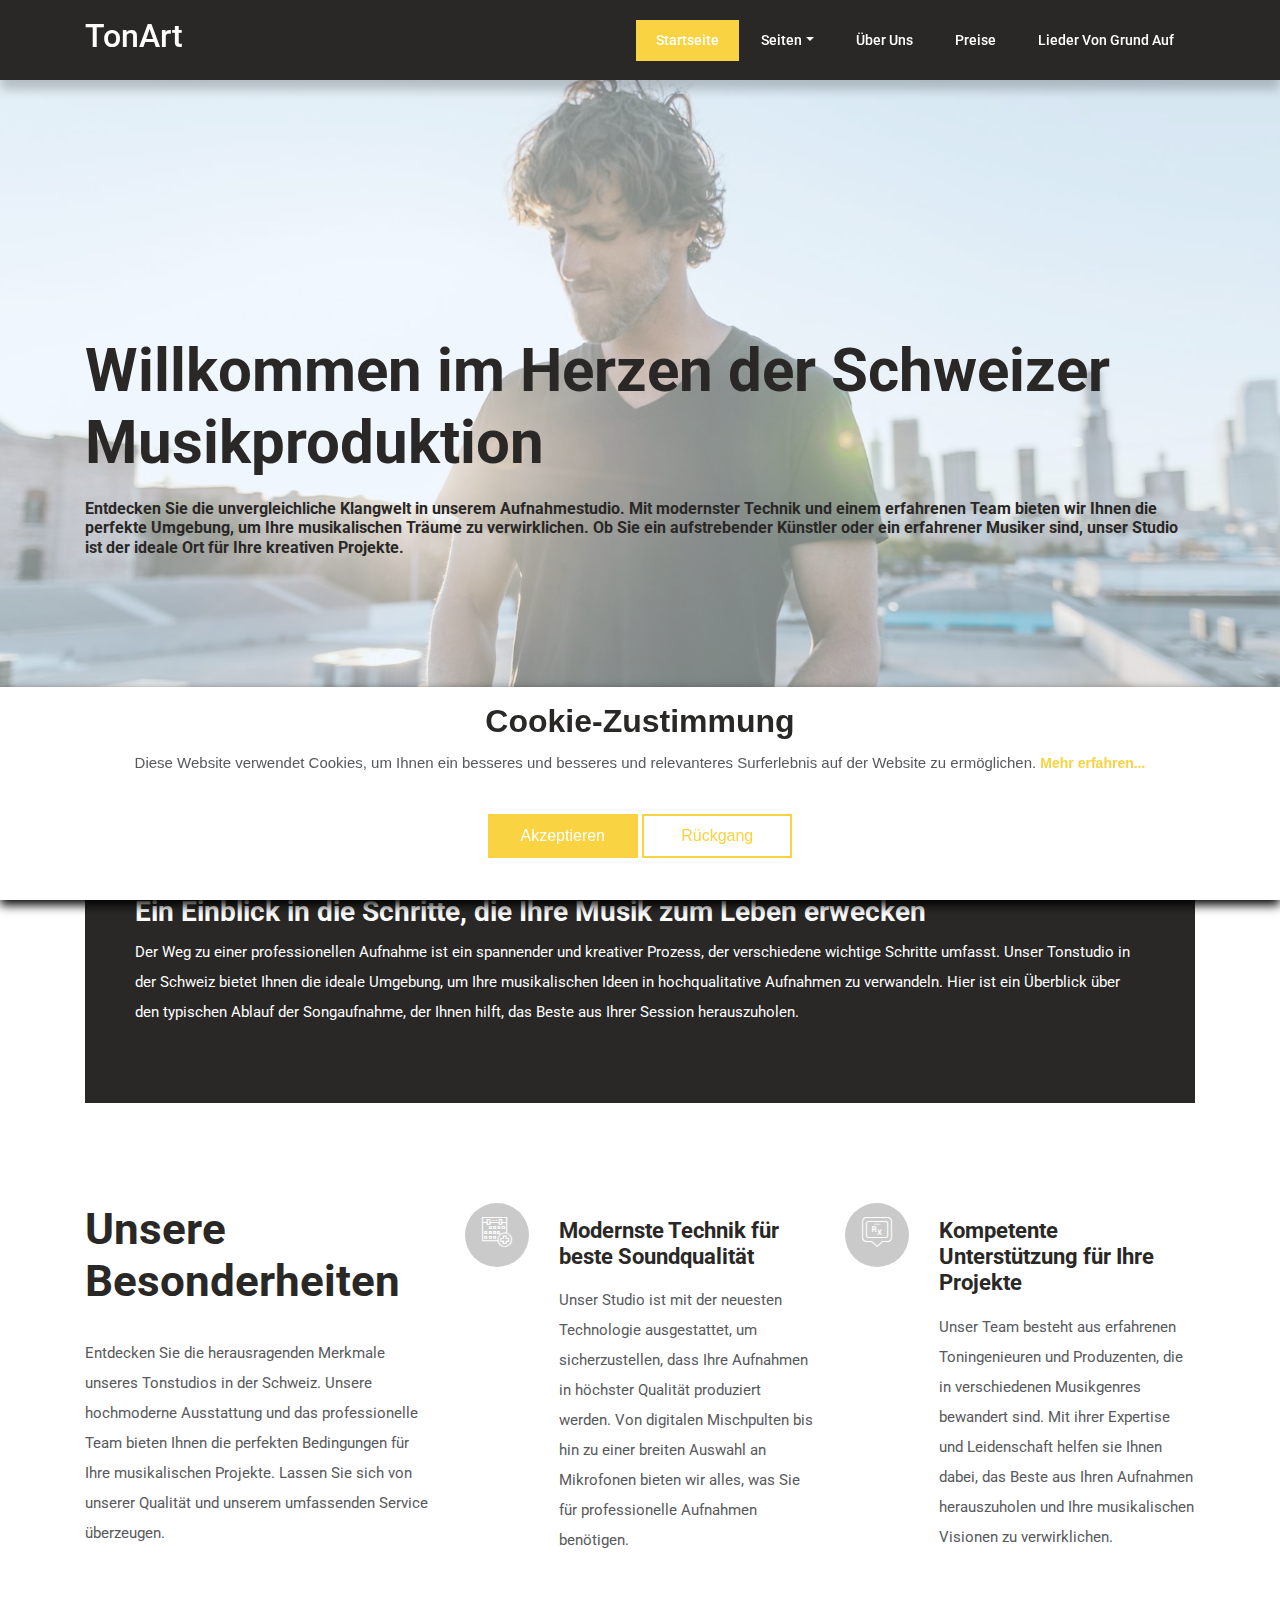
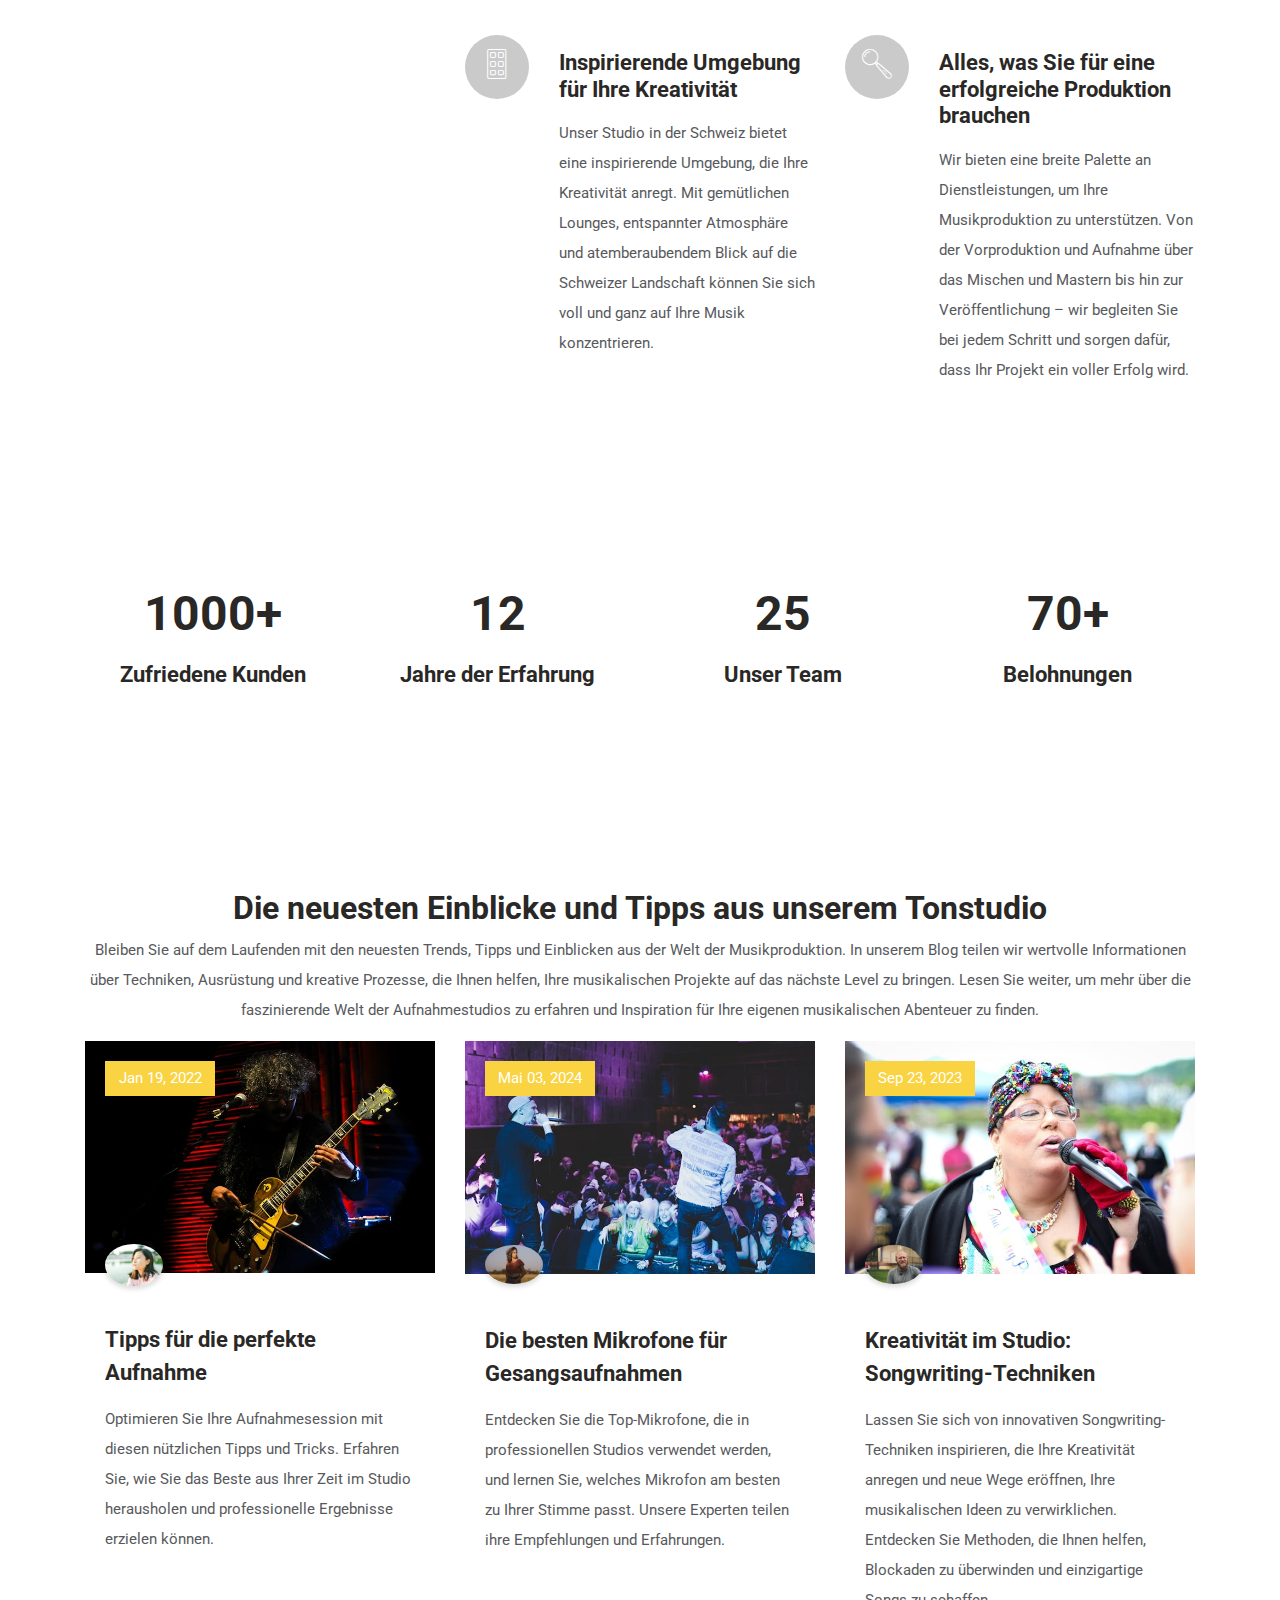
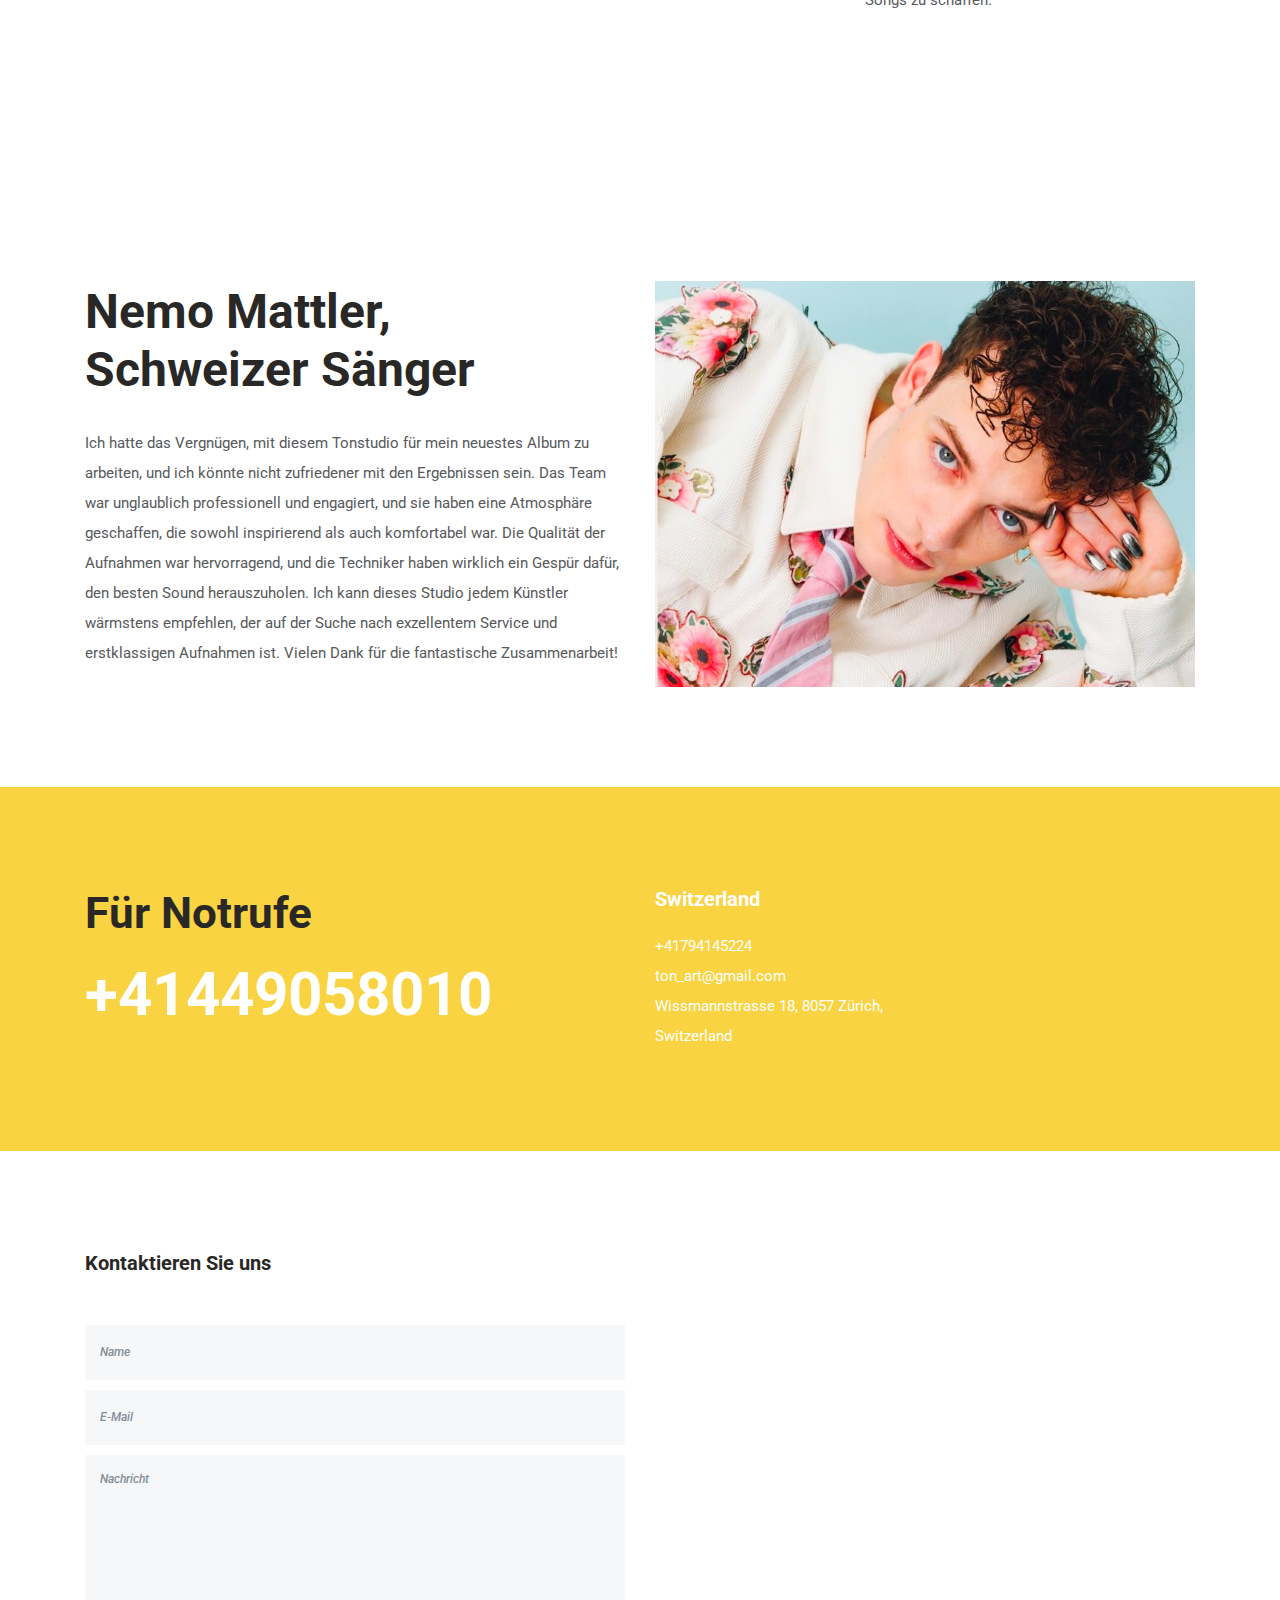
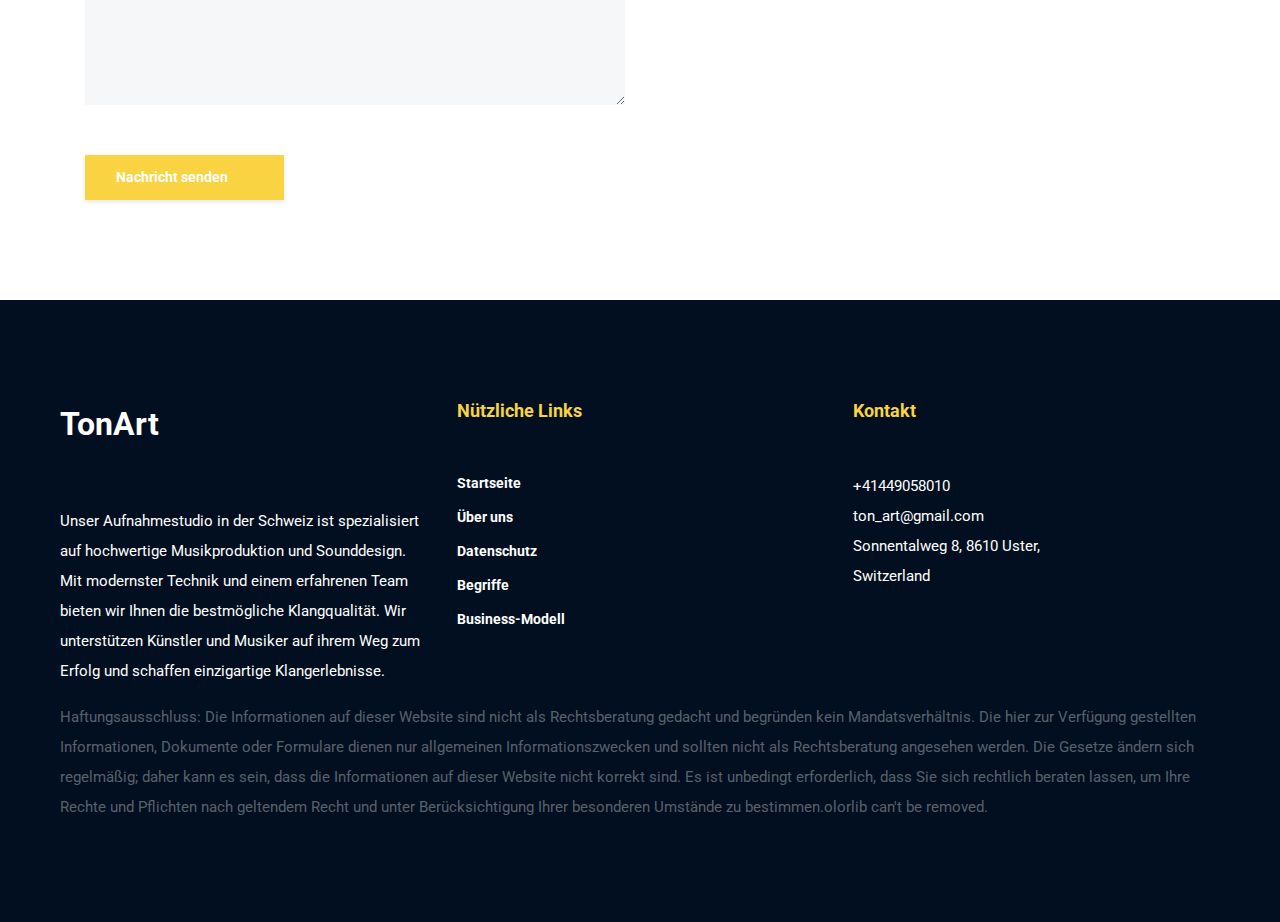
==== commit 3e5344e5: "WIP" ====
--- a/index.html
+++ b/index.html
@@ -26,7 +26,7 @@
         </div>
 
         <!-- ***** Header Area Start ***** -->
-        <header class="header-area">
+        <header class="header-area is-sticky" style="top: 0">
             <!-- Main Header Area -->
             <div class="main-header-area" id="stickyHeader">
                 <div class="container h-100">
